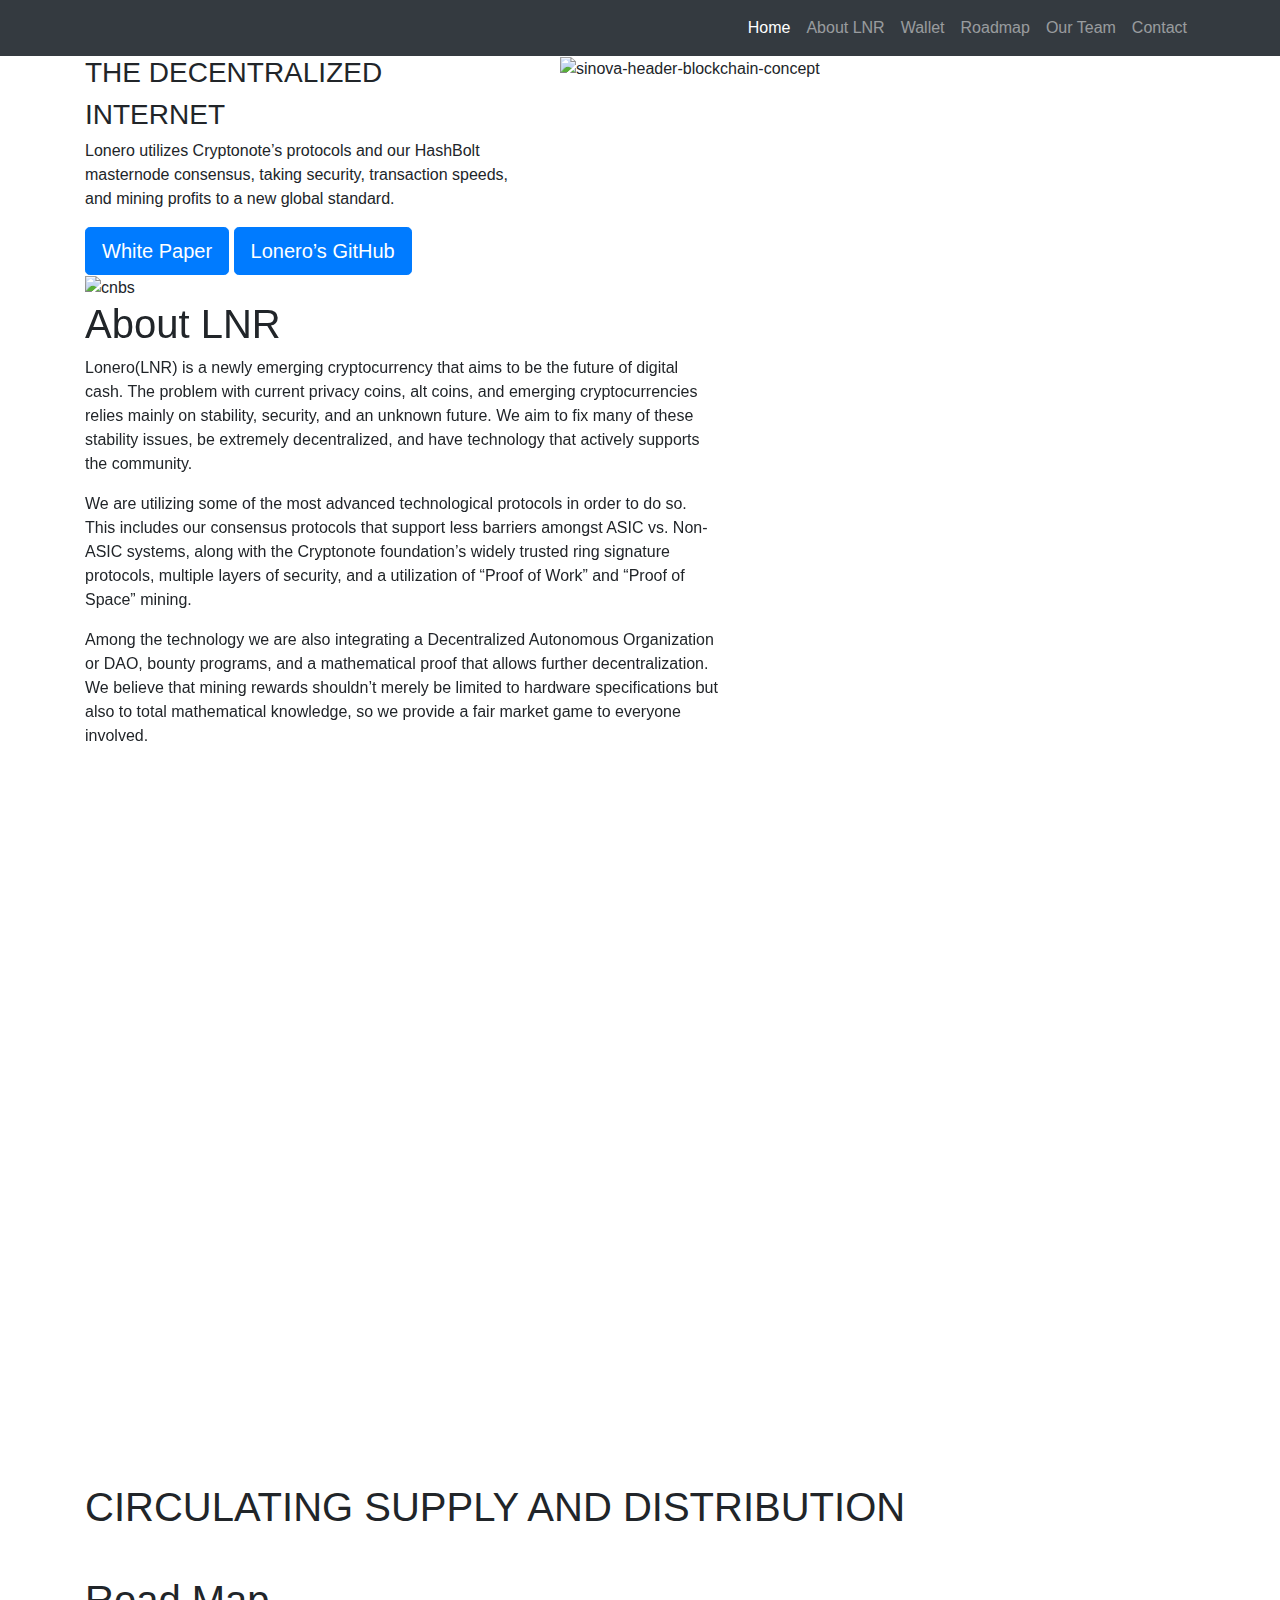
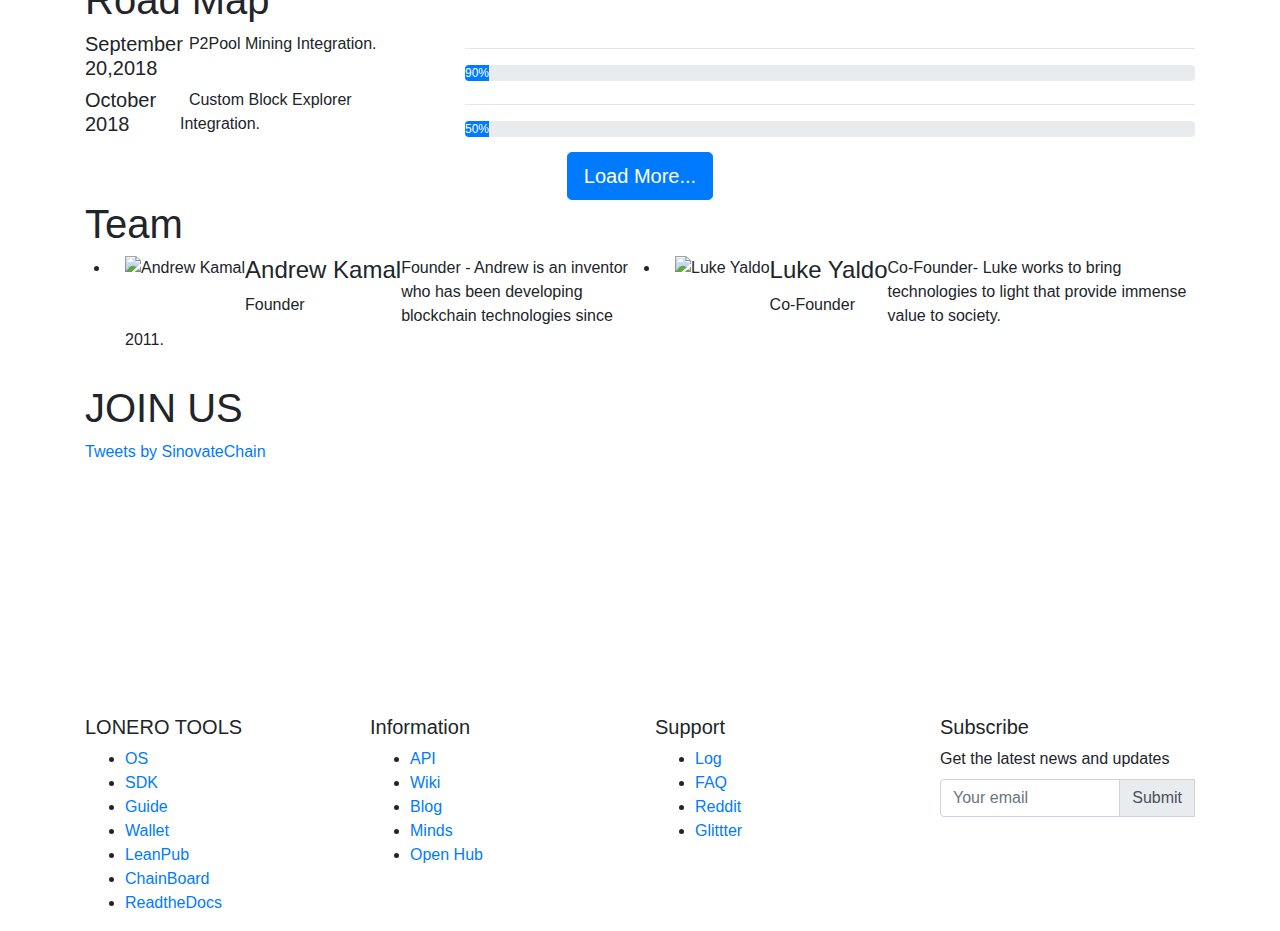
==== index.html @ 8fc7650b "Update index.html" ====
<!DOCTYPE html>
<html lang="en">

<head>
  <!-- Required meta tags -->
  <meta charset="utf-8" />
  <meta name="viewport" content="width=device-width, initial-scale=1, shrink-to-fit=no" />

  <!-- Bootstrap CSS -->
  <link rel="stylesheet" href="https://stackpath.bootstrapcdn.com/bootstrap/4.3.1/css/bootstrap.min.css"
    integrity="sha384-ggOyR0iXCbMQv3Xipma34MD+dH/1fQ784/j6cY/iJTQUOhcWr7x9JvoRxT2MZw1T" crossorigin="anonymous" />

  <link rel="stylesheet" type="text/css" href="css/style.css" />
  <link rel="stylesheet" type="text/css" href="css/reponsive.css" />

  <link href="https://fonts.googleapis.com/css?family=Montserrat:300,400,500,600,700,800,900" rel="stylesheet" />
  <link href="https://fonts.googleapis.com/css?family=Open+Sans:400,600,700,800" rel="stylesheet" />

  <link rel="stylesheet" href="https://use.fontawesome.com/releases/v5.8.1/css/all.css"
    integrity="sha384-50oBUHEmvpQ+1lW4y57PTFmhCaXp0ML5d60M1M7uH2+nqUivzIebhndOJK28anvf" crossorigin="anonymous" />

  <link rel="stylesheet" type="text/css" href="//cdn.jsdelivr.net/npm/slick-carousel@1.8.1/slick/slick.css" />
  <link rel="stylesheet" type="text/css" href="css/slick-theme.css" />
  <link href="https://unpkg.com/aos@2.3.1/dist/aos.css" rel="stylesheet" />

  <!-- animated css -->
  <link rel="stylesheet" href="https://cdnjs.cloudflare.com/ajax/libs/animate.css/3.7.0/animate.min.css" />
  <!-- end animated css -->

  <!-- chart css -->
  <link rel="stylesheet" href="css/Chart.css" type="text/css">
  <!-- end chart css -->
  <!-- light box -->
  <link rel="stylesheet" href="css/ekko-lightbox.css" type="text/css">
  <!-- end light box -->

  <title>Lonero</title>
</head>

<body>
  <!-- Nav Bar -->
  <nav class="navbar navbar-expand-lg navbar-dark bg-dark">
    <div class="container">
      <a class="navbar-brand" href="#">
        <img src="img/LoneroLogo_20.png" class="d-inline-block align-top" alt="" />
      </a>
      <button class="navbar-toggler" type="button" data-toggle="collapse" data-target="#navbarSupportedContent"
        aria-controls="navbarSupportedContent" aria-expanded="false" aria-label="Toggle navigation">
        <span class="navbar-toggler-icon"></span>
      </button>

      <div class="collapse navbar-collapse justify-content-end" id="navbarSupportedContent">
        <ul class="navbar-nav">
          <li class="nav-item active">
            <a class="nav-link scroll" href="#top">Home <span class="sr-only">(current)</span></a>
          </li>
          <li class="nav-item">
            <a class="nav-link scroll" href="#about">About LNR</a>
          </li>
          <li class="nav-item">
            <a class="nav-link scroll" href="#feature">Wallet</a>
          </li>
          <li class="nav-item">
            <a class="nav-link scroll" href="#road-map">Roadmap</a>
          </li>
          <li class="nav-item">
            <a class="nav-link scroll" href="#our-team">Our Team</a>
          </li>
          <li class="nav-item">
            <a class="nav-link scroll" href="#contact">Contact</a>
          </li>
        </ul>

      </div>
    </div>
  </nav>


  <!-- Main Header section -->
  <section id="top">
    <div id="particles-js"></div>
    <div class="container main-header">
      <div class="row">
        <div class="col-md-5 main-header-left">
          <h3 id="motion">THE DECENTRALIZED </h3>
          <h3 id="innovate">INTERNET</h3>
          <p class="animated fadeInLeft delay-2s">
            Lonero utilizes Cryptonote’s protocols and our HashBolt masternode consensus, taking security,
            transaction speeds, and mining profits to a new global standard.

          </p>
          <a href="https://lonero.readthedocs.io/en/latest/Lonero/Crypto.html"
            class="btn btn-lg btn-primary main-but-md">White Paper</a>
          <a href="https://github.com/Lonero-Team" class="btn btn-lg btn-primary main-but-md" target="_blank">Lonero’s
            GitHub</a>
        </div>
        <div class="col-md-7 main-header-right">
          <img class="img-fluid w-100" src="img/SideImage.png" alt="sinova-header-blockchain-concept"
            id="animateGraphic" />
        </div>
      </div>
      <div class="row main-header-partners">
        <div class="col-md-12">
          <img src="img/partners/stark_drones.png" alt="cnbs" class="brands w-100" />
        </div>
      </div>
    </div>
  </section>

  <!-- About section -->
  <section id="about">
    <div class="container about" id="about">
      <h1 class="main-title" data-aos="fade-up" data-aos-duration="2000" data-aos-offset="200">
        About <span> LNR</span>
      </h1>
      <div class="row">
        <div class="col-md-7 about-left" data-aos="fade-up" data-aos-duration="2000" data-aos-offset="200">
          <article>

            <p>Lonero(LNR) is a newly emerging cryptocurrency that aims to be the future of digital cash. The
              problem with current privacy coins, alt coins, and emerging cryptocurrencies relies mainly on stability,
              security, and an unknown future. We aim to fix many of these stability issues, be extremely
              decentralized, and have technology that actively supports the community.

              <p>We are utilizing some of the most advanced technological protocols in order to do so. This includes our
                consensus protocols that support less barriers amongst ASIC vs. Non-ASIC systems, along with the
                Cryptonote foundation’s widely trusted ring signature protocols, multiple layers of security, and a
                utilization of “Proof of Work” and “Proof of Space” mining. </p>

              <p>Among the technology we are also integrating a Decentralized Autonomous Organization or DAO,
                bounty programs, and a mathematical proof that allows further decentralization. We believe that mining
                rewards shouldn’t merely be limited to hardware specifications but also to total mathematical
                knowledge, so we provide a fair market game to everyone involved.</p>

          </article>

        </div>
        <div class="col-md-5" data-aos="fade-up" data-aos-duration="500" data-aos-offset="200">
          <iframe id="ytplayer" type="text/html" width="100%" height="250px"
            src="https://www.youtube.com/embed/ax-wqHntKXg?autoplay=1" frameborder="0"></iframe>
        </div>
      </div>
    </div>

    <div class="container features" id="feature">
      <h1 class="main-title" data-aos="fade-up" data-aos-duration="1000" data-aos-offset="200">
        Wallet
      </h1>
      <div class="row features-content">
        <div class="col-md-12 col-sm-12 features-image" data-aos="fade-up" data-aos-duration="1000"
          data-aos-offset="200">
          <img src="img/walletplaceholder.png" class="wallet" class="lonero-wallet">
          <div class="overlay"></div>
          <a href="github.com" target="_blank" class="btn btn-default main-but-md dowanload">Download</a>
        </div>
      </div>
    </div>

    <!-- mission -->
    <div class="container specification">
      <h1 class="main-title" data-aos="fade-up" data-aos-duration="2000" data-aos-offset="200">
        Mission
      </h1>
      <p data-aos="fade-up" data-aos-duration="2000" data-aos-offset="200">
        We aim to ensure that projects built on top of Lonero are beneficial for the industry and plan on making
        strategic partnerships for continued sustainability and growth. We will always advocate for privacy,
        security, and social awareness of topics that effect the industry. This includes: “Supporting a free
        market”, “Decentralized usage of crypto”, “Avoiding market monopolies”, “Privacy in our digital age”,
        and sustaining our community.
      </p>

    </div>
    <!-- end mission -->

    <!-- Sepecification section -->
    <div class="container specification">
      <h1 class="main-title" data-aos="fade-up" data-aos-duration="1000" data-aos-offset="200">
        Specifications
      </h1>
      <p data-aos="fade-up" data-aos-duration="2000" data-aos-offset="200">
        The components of what makes Lonero unique is split into four different parts: The HashBolt
        Masternode consensus, the DAO integrations, Cryptonote’s ring signature integration, and multipath
        layer security.

      </p>

      <div class="row specification-list">
        <div class="col-md-3 specification-list-item">
          <div class="specification-list-item-bg" data-aos="flip-left" data-aos-duration="3000">
            <img src="img/specifications/01.png" alt="sinova transactions" />
            <h5>Utilizes our HashBolt masternode consensus that allows for mining on ASIC and Non-ASIC systems.</h5>
            <!-- <p>
              2 Minutes
            </p> -->
          </div>
        </div>
        <div class="col-md-3 specification-list-item">
          <div class="specification-list-item-bg" data-aos="flip-right" data-aos-duration="3000">
            <img src="img/specifications/02.png" alt="sinova decentralization" />
            <h5>Our decentralized technology allows both staking and mining in order to keep the technology ahead of the
              market.</h5>
            <!-- <p>
              X22i is developed to be ASIC, FPGA and QUANTUM resistant to
              prevent the break of the decentralized consensus mechanism.
            </p> -->
          </div>
        </div>
        <div class="col-md-3 specification-list-item">
          <div class="specification-list-item-bg" data-aos="flip-left" data-aos-duration="3000">
            <img src="img/specifications/03.png" alt="sinova total supply" />
            <h5>Lonero outperforms leading privacy coins by integrating HashBolt, higher block size, segregated
              witnesses, as well as a lightning network.</h5>
          </div>
        </div>

        <div class="col-md-3 specification-list-item">
          <div class="specification-list-item-bg" data-aos="flip-right" data-aos-duration="3000">
            <img src="img/specifications/04.png" alt="sinova fair launch" />
            <h5>Prioritizes safe and secure transactions by utilizing Cryptonote’s ring signature protocol and our
              custom multi-layer encryption.</h5>
          </div>
        </div>
      </div>
      <div class="row" style="margin-top:10em">
        <div class="col-md-12 specification-left" data-aos="zoom-in" data-aos-duration="2000" data-aos-offset="200">
          <a href="img/hashbolt.jpg" data-toggle="lightbox">
            <img src="img/hashbolt.jpg" class="img-fluid hash-bot">
          </a>
        </div>
      </div>
    </div>
  </section>

  <!-- Features -->
  <section id="feature">
    <!-- finacial status -->
    <div class="container specification">
      <h1 class="main-title">
        CIRCULATING SUPPLY<span> AND DISTRIBUTION</span>
      </h1>
      <div class="container about">
        <canvas id="finace" width="100" height="30"></canvas>
      </div>
    </div>
    <!-- finacial status -->
  </section>

  <!-- Road Map -->
  <section id="road-map">
    <div class="container road-map" id="road-map">
      <h1 class="main-title">Road <span>Map</span></h1>

      <div class="roadmap road-map-hidden" style="display:none;">
        <div class="row road-map-item">
          <div class="col-md-1 road-map-item-date">
            <h5 class="rotate">September 20,2018</h5>
          </div>
          <div class="col-md-3 road-map-item-descption">
            <p class="content-hide">
              <i class="fas fa-circle blue"></i>&nbsp;&nbsp;P2Pool Mining Integration.<br>

            </p>
          </div>
          <div class="col-md-8 road-map-item-progress">
            <div class="road-map-item-progress-bg-bar">
              <hr />
            </div>
            <div class="road-map-item-progress-bg">
              <div class="progress">
                <div class="progress-bar" role="progressbar" data-percent="90" style="max-width:90%;" aria-valuenow="90"
                  aria-valuemin="0" aria-valuemax="100">
                  90%
                </div>
              </div>
            </div>
          </div>
        </div>
      </div>

      <div class="roadmap road-map-hidden" style="display:none;">
        <div class="row road-map-item">
          <div class="col-md-1 road-map-item-date">
            <h5 class="rotate">October 2018</h5>
          </div>
          <div class="col-md-3 road-map-item-descption">
            <p class="content-hide">
              <i class="fas fa-circle blue"></i>&nbsp;&nbsp;Custom Block Explorer Integration.<br>
            </p>
          </div>
          <div class="col-md-8 road-map-item-progress">
            <div class="road-map-item-progress-bg-bar">
              <hr />
            </div>
            <div class="road-map-item-progress-bg">
              <div class="progress">
                <div class="progress-bar" role="progressbar" data-percent="50" style="max-width:50%;" aria-valuenow="50"
                  aria-valuemin="0" aria-valuemax="100">
                  50%
                </div>
              </div>
            </div>
          </div>
        </div>
      </div>

      <div class="roadmap road-map-hidden" style="display:none;">
        <div class="row road-map-item">
          <div class="col-md-1 road-map-item-date">
            <h5 class="rotate">November 2018</h5>
          </div>
          <div class="col-md-3 road-map-item-descption">
            <p class="content-hide">
              <i class="fas fa-circle blue"></i>&nbsp;&nbsp;Developer Update.<br>
            </p>
          </div>
          <div class="col-md-8 road-map-item-progress">
            <div class="road-map-item-progress-bg-bar">
              <hr />
            </div>
            <div class="road-map-item-progress-bg">
              <div class="progress">
                <div class="progress-bar" role="progressbar" data-percent="30" style="max-width:30%;" aria-valuenow="30"
                  aria-valuemin="0" aria-valuemax="100">
                  30%
                </div>
              </div>
            </div>
          </div>
        </div>
      </div>

      <div class="roadmap road-map-hidden" style="display:none;">
        <div class="row road-map-item">
          <div class="col-md-1 road-map-item-date">
            <h5 class="rotate">December 2018</h5>
          </div>
          <div class="col-md-3 road-map-item-descption">
            <p class="content-hide">
              <i class="fas fa-circle blue"></i>&nbsp;&nbsp;Open Source Mining Hardware Release.<br>
            </p>
          </div>
          <div class="col-md-8 road-map-item-progress">
            <div class="road-map-item-progress-bg-bar">
              <hr />
            </div>
            <div class="road-map-item-progress-bg">
              <div class="progress">
                <div class="progress-bar" role="progressbar" data-percent="90" style="max-width:90%;" aria-valuenow="90"
                  aria-valuemin="0" aria-valuemax="100">
                  90%
                </div>
              </div>
            </div>
          </div>
        </div>
      </div>

      <div class="roadmap road-map-hidden" style="display:none;">
        <div class="row road-map-item">
          <div class="col-md-1 road-map-item-date">
            <h5 class="rotate">January 2019</h5>
          </div>
          <div class="col-md-3 road-map-item-descption">
            <p class="content-hide">
              <i class="fas fa-circle blue"></i>&nbsp;&nbsp;Continued Partnerships and Expansion.<br>
            </p>
          </div>
          <div class="col-md-8 road-map-item-progress">
            <div class="road-map-item-progress-bg-bar">
              <hr />
            </div>
            <div class="road-map-item-progress-bg">
              <div class="progress">
                <div class="progress-bar" role="progressbar" data-percent="90" style="max-width:90%;" aria-valuenow="90"
                  aria-valuemin="0" aria-valuemax="100">
                  90%
                </div>
              </div>
            </div>
          </div>
        </div>
      </div>

      <div class="roadmap road-map-hidden" style="display:none;">
        <div class="row road-map-item">
          <div class="col-md-1 road-map-item-date">
            <h5 class="rotate">May 19, 2019</h5>
          </div>
          <div class="col-md-3 road-map-item-descption">
            <p class="content-hide">
              <i class="fas fa-circle blue"></i>&nbsp;&nbsp;Lonero OS v1 Launch (Stark Drones Collab).<br>
            </p>
          </div>
          <div class="col-md-8 road-map-item-progress">
            <div class="road-map-item-progress-bg-bar">
              <hr />
            </div>
            <div class="road-map-item-progress-bg">
              <div class="progress">
                <div class="progress-bar" role="progressbar" data-percent="90" style="max-width:90%;" aria-valuenow="90"
                  aria-valuemin="0" aria-valuemax="100">
                  90%
                </div>
              </div>
            </div>
          </div>
        </div>
      </div>

      <div class="roadmap road-map-hidden" style="display:none;">
        <div class="row road-map-item">
          <div class="col-md-1 road-map-item-date">
            <h5 class="rotate">October 31, 2019</h5>
          </div>
          <div class="col-md-3 road-map-item-descption">
            <p class="content-hide">
              <i class="fas fa-circle blue"></i>&nbsp;&nbsp;Decentralized Internet Package Beta v1 Release.<br>
            </p>
          </div>
          <div class="col-md-8 road-map-item-progress">
            <div class="road-map-item-progress-bg-bar">
              <hr />
            </div>
            <div class="road-map-item-progress-bg">
              <div class="progress">
                <div class="progress-bar" role="progressbar" data-percent="90" style="max-width:90%;" aria-valuenow="90"
                  aria-valuemin="0" aria-valuemax="100">
                  90%
                </div>
              </div>
            </div>
          </div>
        </div>
      </div>

      <section class="row">
        <div class="mx-auto">
          <a href="#" class="text-center btn btn-lg btn-primary main-but-md" id="loadmore" style="display:none;">Load
            More...</a>
          <a href="#" class="text-center btn btn-lg btn-primary main-but-md" id="less" style="display:none;">Less
            More...</a>
        </div>
      </section>
    </div>
  </section>

  <!-- Our Team -->
  <section id="our-team">
    <div class="container our-team" id="our-team">
      <h1 class="main-title"><span>Team</span></h1>
      <ul class="row our-team-content" id="our-team-slider">
        <li class="col-md-6">
          <div class="our-team-content-item clearfix">
            <div class="our-team-content-item-top">
              <div class="float-left our-team-content-item-top-img">
                <img src="img/team/Andrew Kamal-founder.jpg" alt="Andrew Kamal" class="img-fluid" />
              </div>
              <div class="float-left our-team-content-item-top-info">
                <h4>Andrew Kamal</h4>
                <span>Founder</span>
                <div class="our-team-content-item-top-social-icons">
                  <a href="https://twitter.com/gamer456148" target="_blank"><i class="fab fa-twitter"></i></a>
                  <a href="https://www.linkedin.com/in/gamer456148/" target="_blank"><i
                      class="fab fa-linkedin-in"></i></a>
                </div>
              </div>
            </div>
            <div class="float-none our-team-content-item-bottom">
              <p>
                Founder - Andrew is an inventor who has been developing blockchain technologies since 2011.
              </p>
            </div>
          </div>
        </li>
        <li class="col-md-6">
          <div class="our-team-content-item clearfix">
            <div class="our-team-content-item-top">
              <div class="float-left our-team-content-item-top-img">
                <img src="img/team/Luke Yaldo.png" alt="Luke Yaldo" class="img-fluid" />
              </div>
              <div class="float-left our-team-content-item-top-info">
                <h4>Luke Yaldo</h4>
                <span>Co-Founder
                </span>
                <div class="our-team-content-item-top-social-icons">
                  <a href="#"><i class="fab fa-facebook-f" target="_blank"></i></a>
                  <a href="#" target="_blank"><i class="fab fa-twitter"></i></a>
                  <a href="#" target="_blank"><i class="fab fa-google-plus"></i></a>
                  <a href="#" target="_blank"><i class="fab fa-linkedin-in"></i></a>
                </div>
              </div>
            </div>
            <div class="float-none our-team-content-item-bottom">
              <p>
                Co-Founder- Luke works to bring technologies to light that provide immense value to society.
              </p>
            </div>
          </div>
        </li>
      </ul>
    </div>
  </section>

  <!-- join with sin -->
  <section id="contact">
    <div class="container specification" id="contact">
      <h1 class="main-title">
        JOIN US
      </h1>
      <div class="row specification-list">
        <div class="col-md-6 specification-list-item">
          <a class="twitter-timeline" href="https://twitter.com/lonerolnr" data-tweet-limit="1">Tweets
            by SinovateChain</a>
        </div>
        <div class="col-md-6 specification-list-item">
          <iframe src="https://discord.com/widget?id=639489591664967700&amp;theme=dark" width="100%" height="268"
            allowtransparency="true" frameborder="0"></iframe>
        </div>
      </div>
    </div>
  </section>
  <!-- end join  -->

  <!-- Footer -->
  <div class="container-fluid footer">
    <div class="container">
      <div class="row">
        <div class="col-md-3">
          <h5>LONERO TOOLS</h5>
          <ul>
            <li><a href="https://www.starkdrones.org/home/os">OS</a></li>
            <li><a
                href="https://lonero.readthedocs.io/en/latest/Decentralized%20Internet%20Docs/Main%20Installation%20Methods.html">SDK</a>
            </li>
            <li><a
                href="https://lonero.readthedocs.io/en/latest/Decentralized%20Internet%20Docs/Critical%20Components.html">Guide</a>
            </li>
            <li><a href="https://github.com/">Wallet</a></li>
            <li><a href="https://leanpub.com/futurism/">LeanPub</a></li>
            <li><a
                href="https://lonero.readthedocs.io/en/latest/LNR%20Next%20Generation%20Hardware/ChainBoard.html">ChainBoard</a>
            </li>
            <li><a href="https://lonero.readthedocs.io/">ReadtheDocs</a></li>
          </ul>
        </div>
        <div class="col-md-3">
          <h5>Information</h5>
          <ul>
            <li><a href="https://lonero-team.github.io/API/">API</a></li>
            <li><a href="https://github.com/Lonero-Team/Lonero-Community/wiki">Wiki</a></li>
            <li><a href="https://hackernoon.com/u/TheLoneroFoundation">Blog</a></li>
            <li><a href="https://minds.com/lonerolnr">Minds</a></li>
            <li><a href="https://www.openhub.net/p/decentralized-internet">Open Hub</a></li>
          </ul>
        </div>
        <div class="col-md-3">
          <h5>Support</h5>
          <ul>
            <li><a href="#">Log</a></li>
            <li><a href="#contact">FAQ</a></li>
            <li><a href="#">Reddit</a></li>
            <li><a href="#">Glittter</a></li>
          </ul>
        </div>
        <div class="col-md-3">
          <h5>Subscribe</h5>
          <form>
            <label>Get the latest news and updates</label>
            <div class="input-group">
              <input type="text" class="form-control" placeholder="Your email" name="email" id="email" />
              <div class="input-group-append">
                <button type="button" class="input-group-text footer-btn" id="subcribe">Submit</button>
              </div>
              <label class="text text-success text-center blue" id="success"></label>
            </div>
          </form>
        </div>
      </div>
    </div>
  </div>

  <!-- Optional JavaScript -->
  <!-- jQuery first, then Popper.js, then Bootstrap JS -->

  <script src="https://code.jquery.com/jquery-3.3.1.slim.min.js"
    integrity="sha384-q8i/X+965DzO0rT7abK41JStQIAqVgRVzpbzo5smXKp4YfRvH+8abtTE1Pi6jizo" crossorigin="anonymous">
  </script>

  <script src="https://cdnjs.cloudflare.com/ajax/libs/jquery/3.4.1/jquery.min.js"></script>

  <script src="https://cdnjs.cloudflare.com/ajax/libs/popper.js/1.14.7/umd/popper.min.js"
    integrity="sha384-UO2eT0CpHqdSJQ6hJty5KVphtPhzWj9WO1clHTMGa3JDZwrnQq4sF86dIHNDz0W1" crossorigin="anonymous">
  </script>
  <script src="https://stackpath.bootstrapcdn.com/bootstrap/4.3.1/js/bootstrap.min.js"
    integrity="sha384-JjSmVgyd0p3pXB1rRibZUAYoIIy6OrQ6VrjIEaFf/nJGzIxFDsf4x0xIM+B07jRM" crossorigin="anonymous">
  </script>

  <script type="text/javascript" src="//cdn.jsdelivr.net/npm/slick-carousel@1.8.1/slick/slick.min.js"></script>
  <script src="http://cdn.jsdelivr.net/particles.js/2.0.0/particles.min.js"></script>
  <!-- stats.js lib -->
  <!-- <script src="http://threejs.org/examples/js/libs/stats.min.js"></script> -->
  <script src="https://unpkg.com/aos@2.3.1/dist/aos.js"></script>
  <script src="js/readMoreJS.min.js"></script>
  <!-- chart js -->
  <script src="js/Chart.js"></script>
  <!-- end chart js -->
  <!-- facebook pluging -->
  <script async defer crossorigin="anonymous" src="https://connect.facebook.net/en_GB/sdk.js#xfbml=1&version=v3.3">
  </script>
  <!-- end facebook pluging -->
  <script src="https://cdn.jsdelivr.net/npm/@widgetbot/html-embed"></script>
  <script async src="https://platform.twitter.com/widgets.js" charset="utf-8"></script>
  <script src="js/ekko-lightbox.min.js"></script>
  <script src="js/ekko-lightbox.min.js.map"></script>
  <script src="https://unpkg.com/stein-js-client"></script>

  <script>
    $('#subcribe').click(function () {
      var email = $('#email').val();
      console.log(email);
      
      const store = new SteinStore("https://api.steinhq.com/v1/storages/5fa37d555d3cdc44fcd7d6be");

      store.append("Sheet1", [{
          email: email,
        }])
        .then(res => {

          $('#success').text('Thank you for subscribing!');
          $('#success').fadeOut(8000);  
          console.log(res);
        });
    });
  </script>

  <script>
    $(document).on('click', '[data-toggle="lightbox"]', function (event) {
      event.preventDefault();
      $(this).ekkoLightbox();
    });
  </script>
  <script>
    $readMoreJS.init({
      target: '.dummy', // Selector of the element the plugin applies to (any CSS selector, eg: '#', '.'). Default: ''
      numOfWords: 50, // Number of words to initially display (any number). Default: 50
      toggle: true, // If true, user can toggle between 'read more' and 'read less'. Default: true
      moreLink: 'read more ...', // The text of 'Read more' link. Default: 'read more ...'
      lessLink: 'read less' // The text of 'Read less' link. Default: 'read less'
    });
  </script>
  <script>
    var ctx = document.getElementById('finace').getContext('2d');
    var chart = new Chart(ctx, {
      // The type of chart we want to create
      type: 'bar',
      data: {
        labels: ["Founder", "Co-Founder", "Design & Marketing Team", "Content & Media Team", "Lonero Foundation",
          "Public Release"
        ],
        datasets: [{
          label: 'CIRCULATING SUPPLY AND DISTRIBUTION',
          backgroundColor: '#00aeef',
          data: [15000000, 8000000, 1000000, 1000000, 5000000, 55000000]
        }]
      },

      // Configuration options go here
      options: {

      }
    });
  </script>
  <script>
    $(function () {

      $(".roadmap").slice(0, 1).show();
      $("#loadMore").on('click', function (e) {
        e.preventDefault();
        $("div:hidden").slice(0, 4).slideDown();
        if ($("div:hidden").length == 0) {
          $("#load").fadeOut('slow');
        }
        $('html,body').animate({
          scrollTop: $(this).offset().top
        }, 1500);
      });
    });

    // $('a[href=#top]').click(function () {
    // $('body,html').animate({
    // scrollTop: 0
    // }, 600);
    // return false;
    // });
  </script>
  <script>
    AOS.init();
  </script>

  <script type="text/javascript">
    $(function () {
      var slickOpts = {
        dots: true,
        infinite: true,
        speed: 500,
        slidesToShow: 2,
        slidesToScroll: 2,
        responsive: [{
          breakpoint: 768,
          settings: {
            slidesToShow: 1,
            slidesToScroll: 1
          }
        }]
      };

      var slickOptsTwo = {
        dots: true,
        infinite: true,
        speed: 500,
        slidesToShow: 1,
        slidesToScroll: 1
      };

      // Init the slick
      $("#our-team-slider").slick(slickOpts);
      $("#attribute-slider").slick(slickOptsTwo);

      var slickEnabled = true;
    });
  </script>
  <script type="text/javascript">
    particlesJS("particles-js", {
      particles: {
        number: {
          value: 70,
          density: {
            enable: true,
            value_area: 631.3181133058181
          }
        },
        color: {
          value: "#00aeef"
        },
        shape: {
          type: "circle",
          stroke: {
            width: 0,
            color: "#00aeef"
          },
          polygon: {
            nb_sides: 3
          }
        },
        opacity: {
          value: 1,
          random: false,
          anim: {
            enable: false,
            speed: 1,
            opacity_min: 0.1,
            sync: false
          }
        },
        size: {
          value: 2,
          random: true,
          anim: {
            enable: false,
            speed: 100,
            size_min: 0.1,
            sync: false
          }
        },
        line_linked: {
          enable: true,
          distance: 63.131811330581804,
          color: "#00aeef",
          opacity: 0.4,
          width: 1
        },
        move: {
          enable: true,
          speed: 6,
          direction: "none",
          random: false,
          straight: false,
          out_mode: "out",
          bounce: false,
          attract: {
            enable: false,
            rotateX: 600,
            rotateY: 1200
          }
        }
      },
      interactivity: {
        detect_on: "canvas",
        events: {
          onhover: {
            enable: true,
            mode: "repulse"
          },
          onclick: {
            enable: true,
            mode: "push"
          },
          resize: true
        },
        modes: {
          grab: {
            distance: 400,
            line_linked: {
              opacity: 1
            }
          },
          bubble: {
            distance: 400,
            size: 40,
            duration: 2,
            opacity: 8,
            speed: 3
          },
          repulse: {
            distance: 200,
            duration: 0.4
          },
          push: {
            particles_nb: 4
          },
          remove: {
            particles_nb: 2
          }
        }
      },
      retina_detect: true
    });
    var count_particles, stats, update;
    stats = new Stats();
    stats.setMode(0);
    stats.domElement.style.position = "absolute";
    stats.domElement.style.left = "0px";
    stats.domElement.style.top = "0px";
    document.body.appendChild(stats.domElement);
    count_particles = document.querySelector(".js-count-particles");
    update = function () {
      stats.begin();
      stats.end();
      if (
        window.pJSDom[0].pJS.particles &&
        window.pJSDom[0].pJS.particles.array
      ) {
        count_particles.innerText =
          window.pJSDom[0].pJS.particles.array.length;
      }
      requestAnimationFrame(update);
    };
    requestAnimationFrame(update);
  </script>

  <script>
    $(function () {
      $("#loadmore").show();
      $(".road-map-hidden").slice(0, 2).show();
      $("#loadmore").on('click', function (e) {
        e.preventDefault();
        $(".road-map-hidden:hidden").slice(0, 2).slideDown();
        if ($(".road-map-hidden:hidden").length == 0) {
          $("#load").fadeOut('slow');
          $("#loadmore").css('display', 'none');
          $("#less").show();

        }
        // $('html,body').animate({
        //   scrollTop: $(this).offset().top
        // },1500);
      });

      $("#less").on('click', function (e) {
        e.preventDefault();
        $(".road-map-hidden").css('display', 'none')
        $("#load").fadeOut('slow');
        $(".road-map-hidden:hidden").slice(0, 2).show();
        $("#loadmore").show();
        $("#less").css('display', 'none');
      });
    });
  </script>

  <script>
    $readMoreJS.init({
      target: '.content-hide',
      numOfWords: 18,
      toggle: true,
      moreLink: 'read more ...',
      lessLink: 'read less',
      linkClass: 'rm-link',
      containerClass: false
    });
  </script>

  <script>
    $(document).ready(function () {
      var scrollLink = $('.scroll');

      // Smooth scrolling
      scrollLink.click(function (e) {
        e.preventDefault();
        $('body,html').animate({
          scrollTop: $(this.hash).offset().top
        }, 1000);
      });

      // Active link switching
      $(window).scroll(function () {
        var scrollbarLocation = $(this).scrollTop();

        scrollLink.each(function () {
          if ($(this.hash).length) {
            var sectionOffset = $(this.hash).offset().top - 20;
          }
          if (sectionOffset <= scrollbarLocation) {
            $(this).parent().addClass('active');
            $(this).parent().siblings().removeClass('active');
          }
        })
      })
    })
  </script>

</body>

</html>
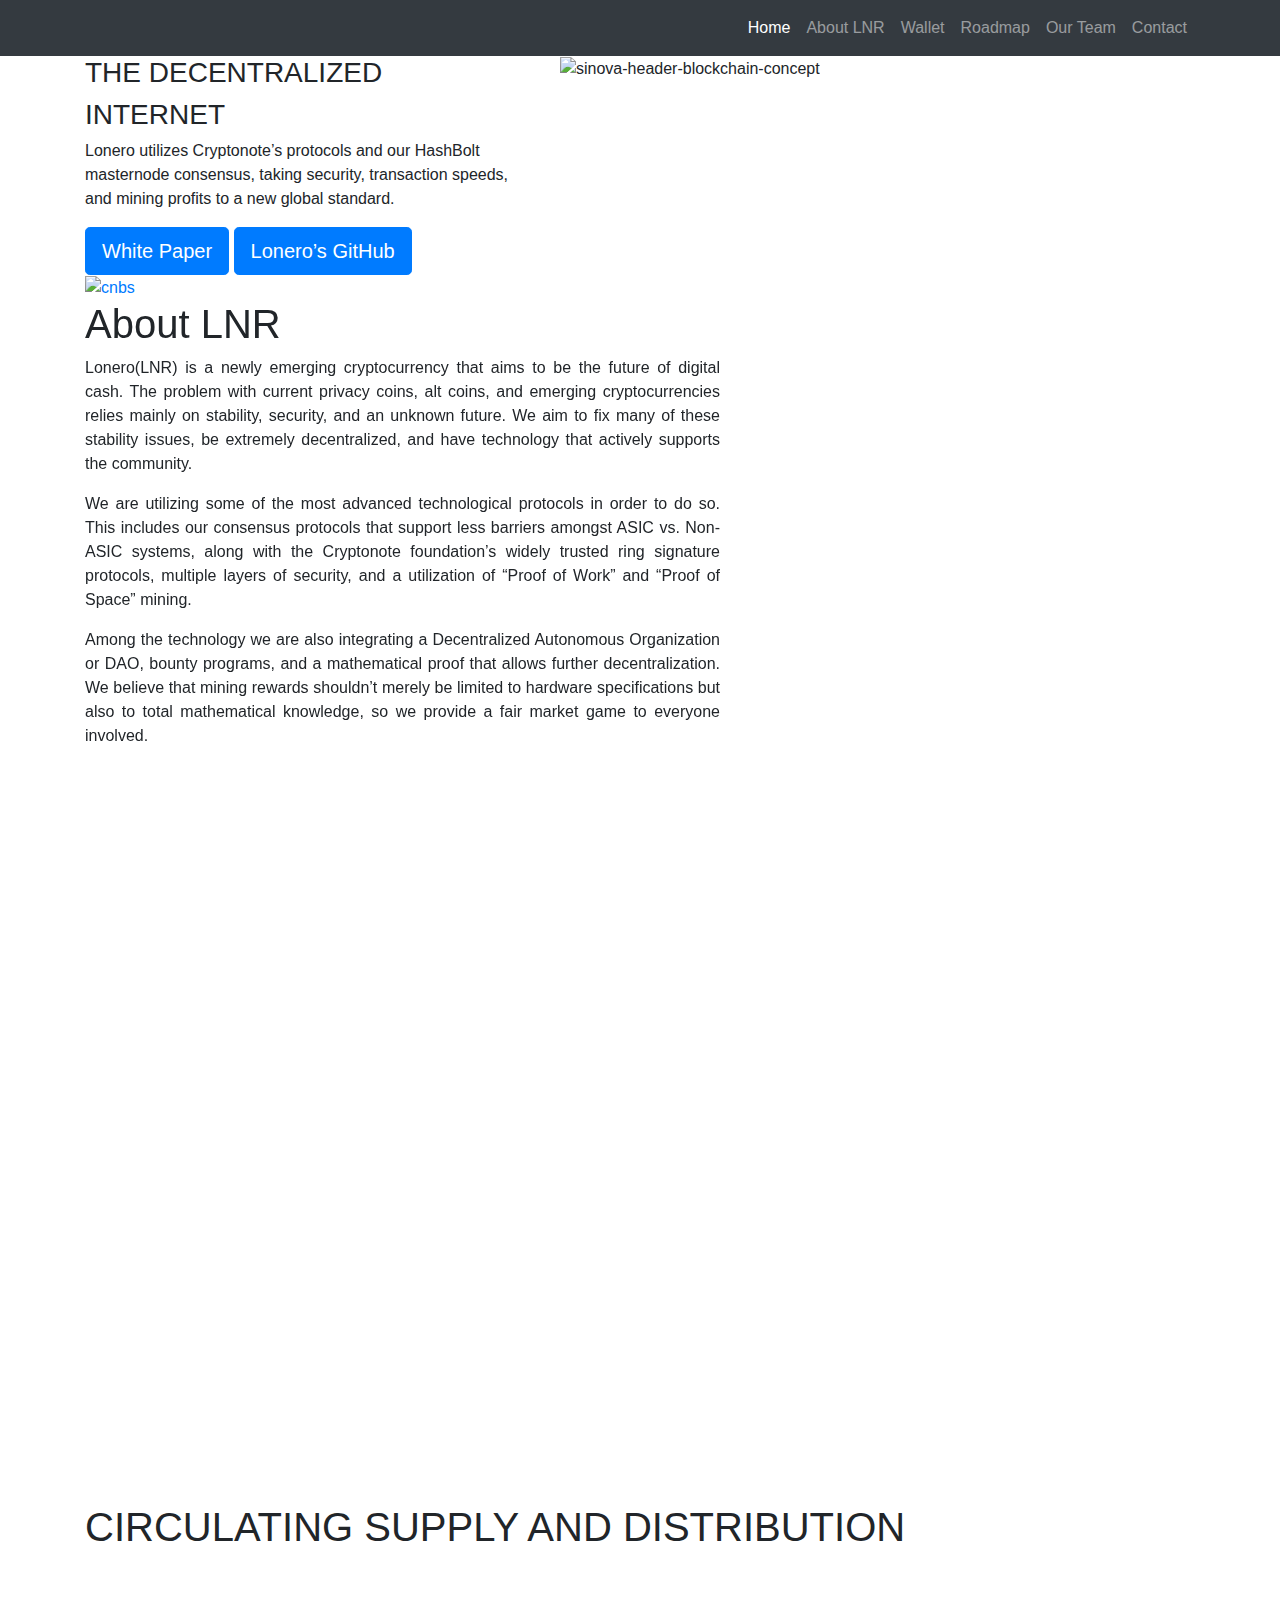
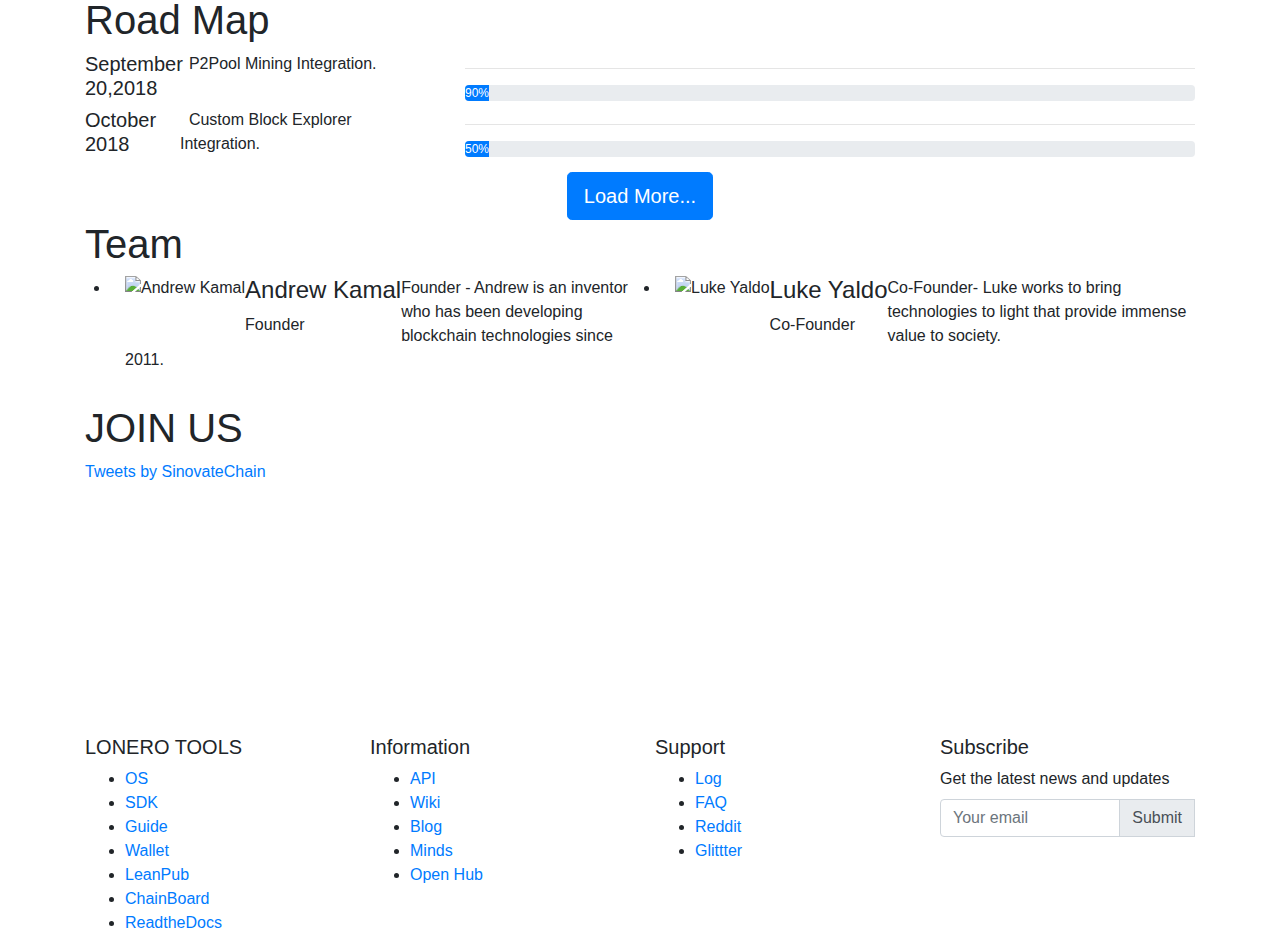
==== commit dca4b4e9: "Merge branch 'main' of https://github.com/Malithmadh/lonero.github.io into main" ====
--- a/index.html
+++ b/index.html
@@ -101,7 +101,7 @@
       </div>
       <div class="row main-header-partners">
         <div class="col-md-12">
-          <img src="img/partners/stark_drones.png" alt="cnbs" class="brands w-100" />
+          <a href="https://www.starkdrones.org/" target="_blank"><img src="img/partners/stark_drones.png" alt="cnbs" class="brands w-100" /></a>
         </div>
       </div>
     </div>
@@ -114,7 +114,7 @@
         About <span> LNR</span>
       </h1>
       <div class="row">
-        <div class="col-md-7 about-left" data-aos="fade-up" data-aos-duration="2000" data-aos-offset="200">
+        <div class="col-md-7 about-left text-justify" data-aos="fade-up" data-aos-duration="2000" data-aos-offset="200">
           <article>
 
             <p>Lonero(LNR) is a newly emerging cryptocurrency that aims to be the future of digital cash. The
@@ -158,7 +158,7 @@
 
     <!-- mission -->
     <div class="container specification">
-      <h1 class="main-title" data-aos="fade-up" data-aos-duration="2000" data-aos-offset="200">
+      <h1 class="main-title" style="margin-top:20px;" data-aos="fade-up" data-aos-duration="2000" data-aos-offset="200">
         Mission
       </h1>
       <p data-aos="fade-up" data-aos-duration="2000" data-aos-offset="200">
@@ -596,7 +596,7 @@
   </script>
 
   <script type="text/javascript" src="//cdn.jsdelivr.net/npm/slick-carousel@1.8.1/slick/slick.min.js"></script>
-  <script src="http://cdn.jsdelivr.net/particles.js/2.0.0/particles.min.js"></script>
+  <script src="https://cdn.jsdelivr.net/particles.js/2.0.0/particles.min.js"></script>
   <!-- stats.js lib -->
   <!-- <script src="http://threejs.org/examples/js/libs/stats.min.js"></script> -->
   <script src="https://unpkg.com/aos@2.3.1/dist/aos.js"></script>
@@ -930,4 +930,4 @@
 
 </body>
 
-</html>+</html>
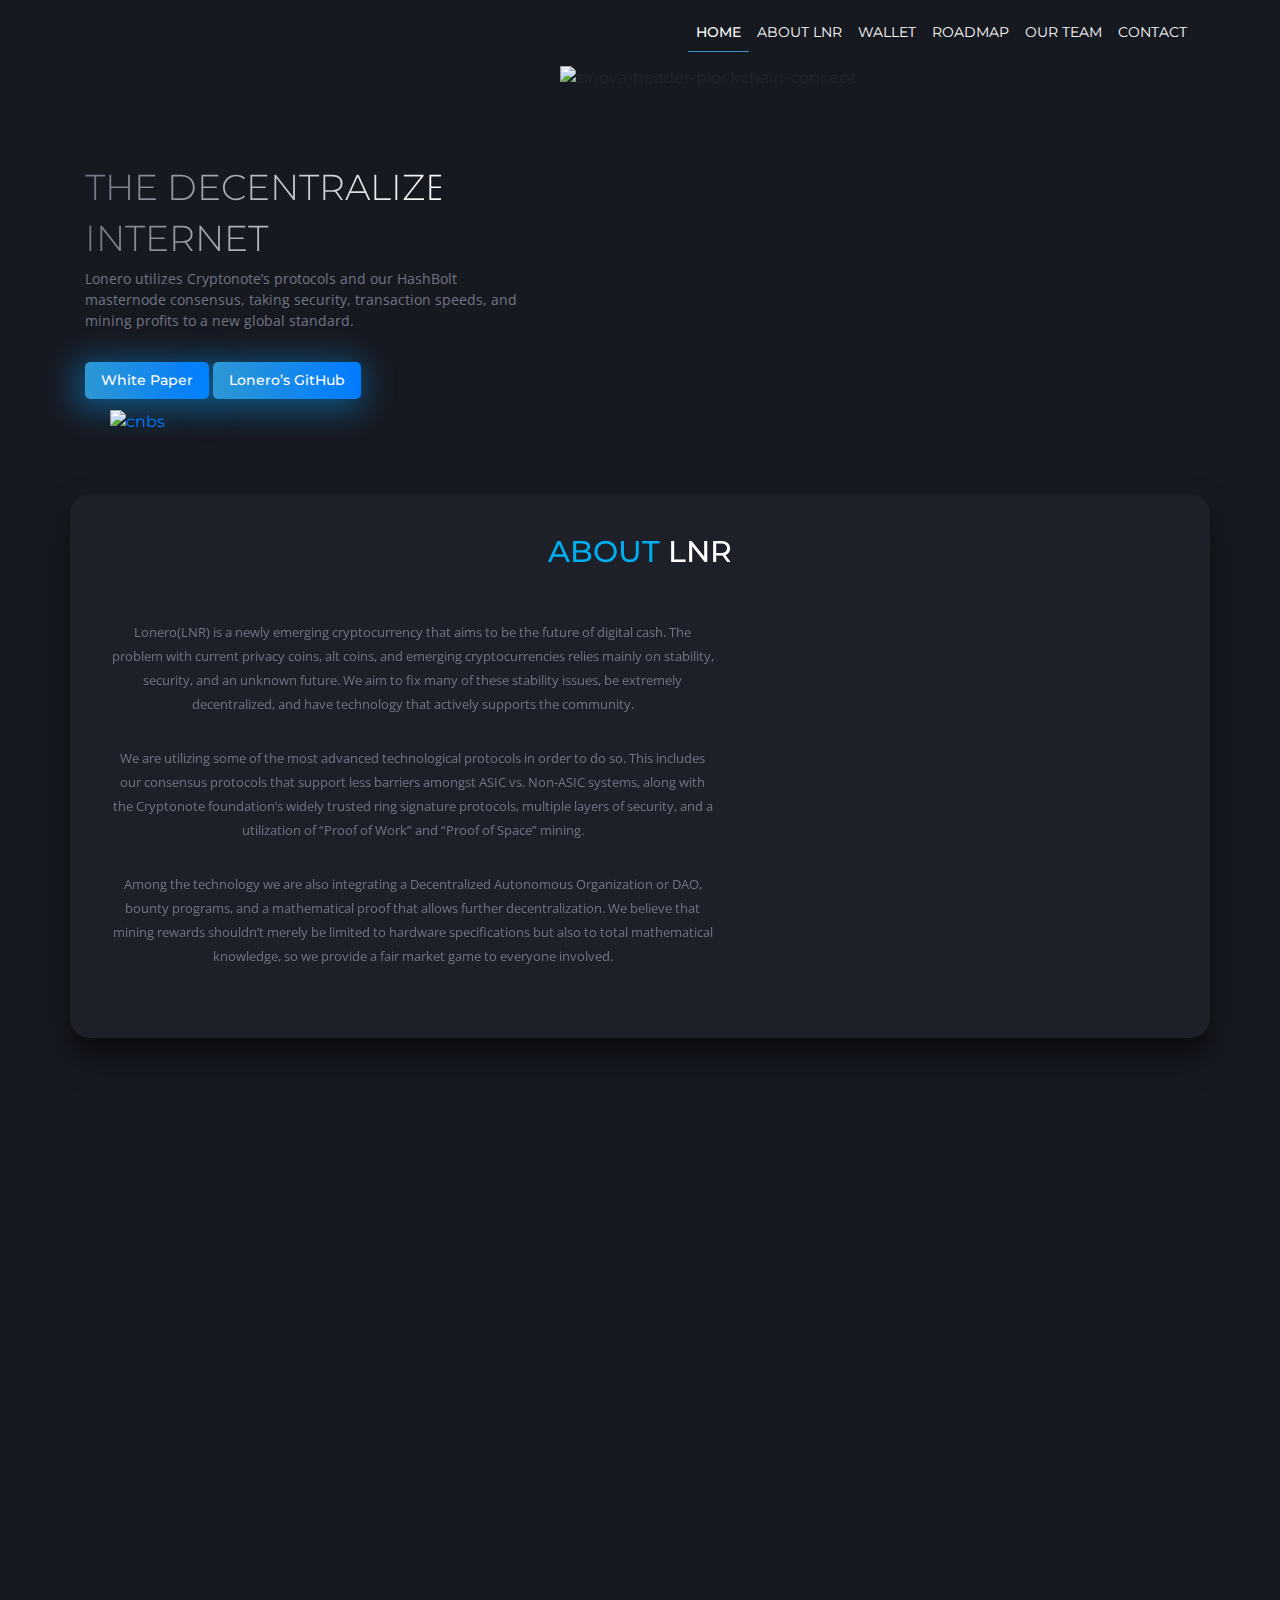
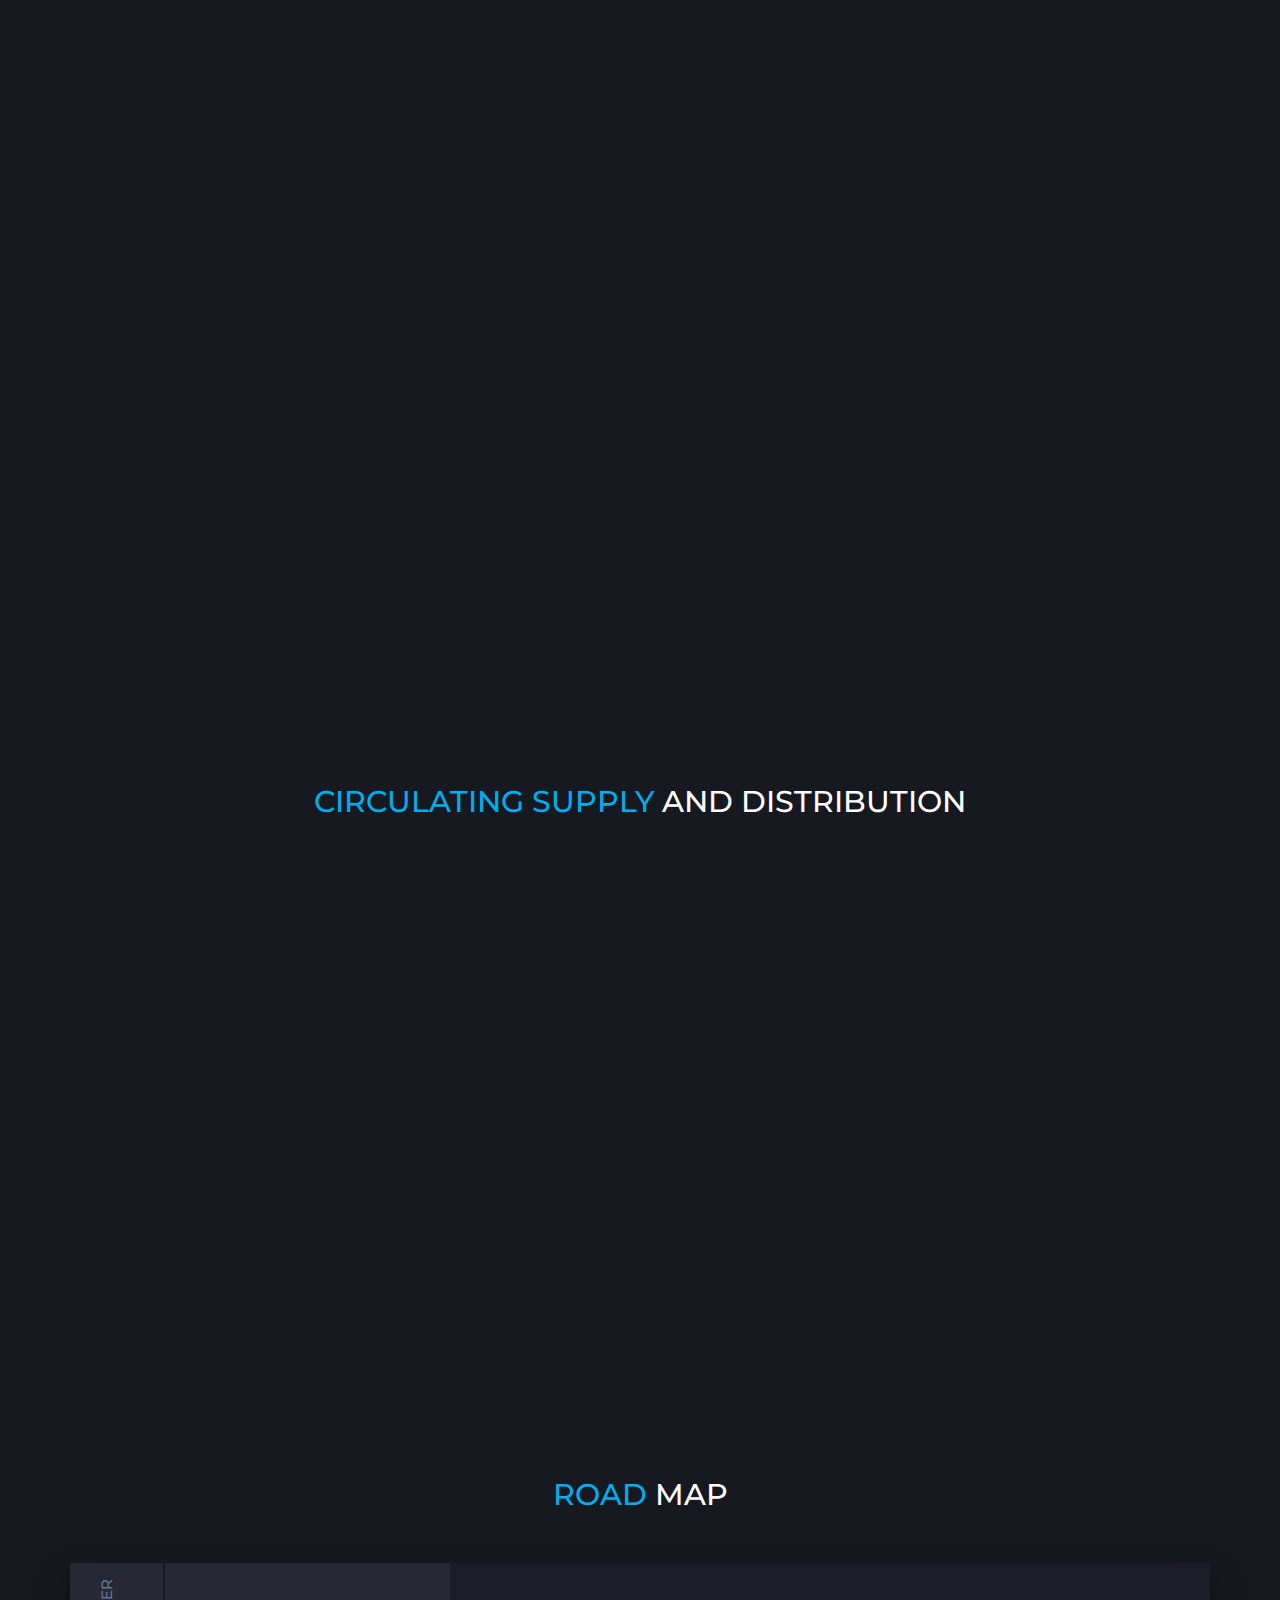
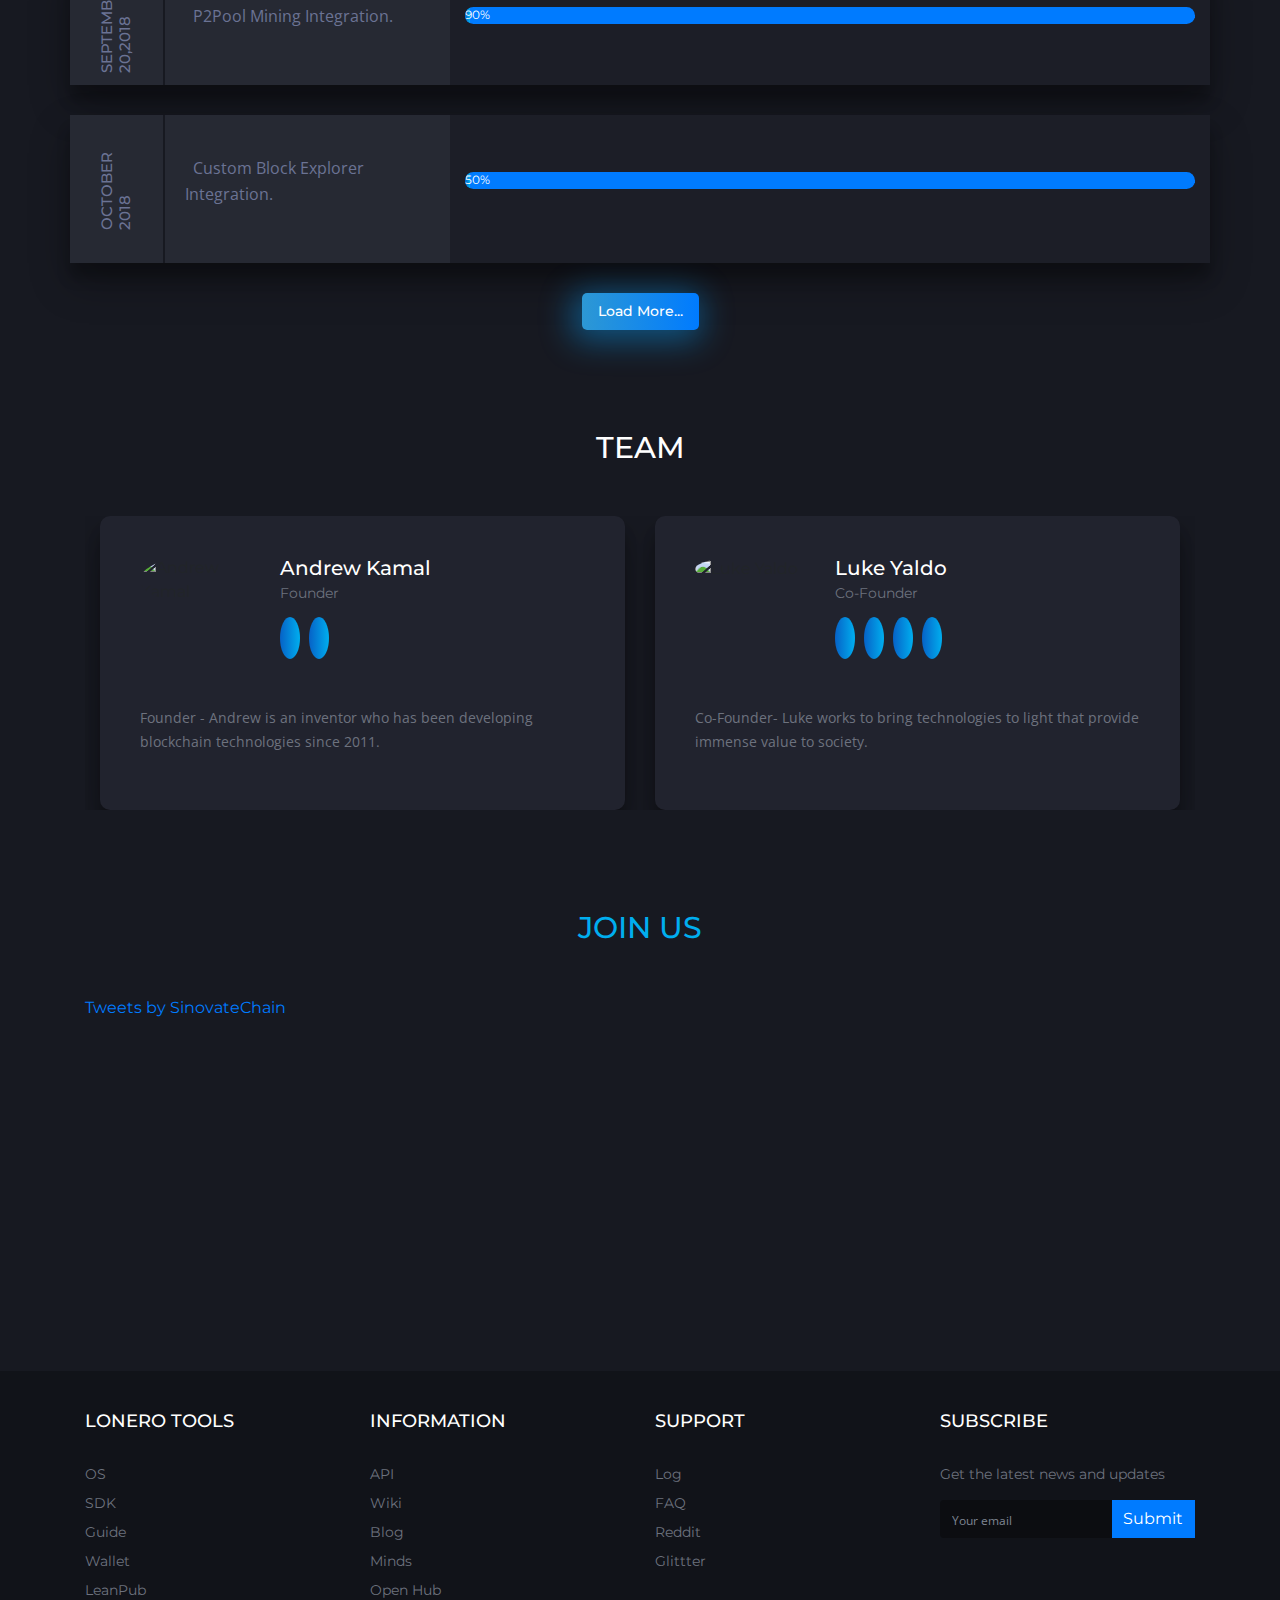
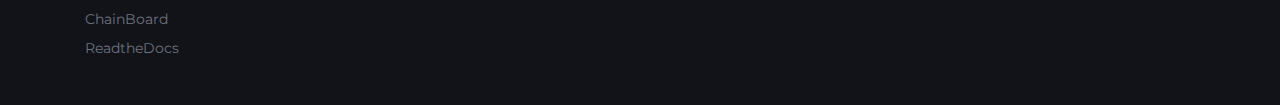
==== commit 34aeae7e: "changes" ====
--- a/index.html
+++ b/index.html
@@ -238,9 +238,7 @@
       <h1 class="main-title">
         CIRCULATING SUPPLY<span> AND DISTRIBUTION</span>
       </h1>
-      <div class="container about">
-        <canvas id="finace" width="100" height="30"></canvas>
-      </div>
+      <canvas id="finace" width="600" height="500"></canvas>
     </div>
     <!-- finacial status -->
   </section>
@@ -556,10 +554,10 @@
         <div class="col-md-3">
           <h5>Support</h5>
           <ul>
-            <li><a href="#">Log</a></li>
-            <li><a href="#contact">FAQ</a></li>
-            <li><a href="#">Reddit</a></li>
-            <li><a href="#">Glittter</a></li>
+            <li><a href="https://hackaday.io/project/171604-building-a-decentralized-internet/details">Log</a></li>
+            <li><a href="https://lonero-team.github.io/helpdesk/">FAQ</a></li>
+            <li><a href="https://reddit.com/u/lonerolnr">Reddit</a></li>
+            <li><a href="https://gitter.im/Decentralized-Internet/community?source=orgpage">Glittter</a></li>
           </ul>
         </div>
         <div class="col-md-3">
@@ -666,7 +664,11 @@
 
       // Configuration options go here
       options: {
-
+        responsive: true,
+        maintainAspectRatio: true,
+        legend: {
+        display: false
+    },
       }
     });
   </script>
--- a/css/style.css
+++ b/css/style.css
@@ -0,0 +1,792 @@
+html,
+body {
+	font-family: 'Montserrat', sans-serif;
+	font-size: 100%;
+	margin: 0;
+	padding: 0;
+	background: #171921 !important;
+}
+
+h3 {
+	color: #fff;
+}
+
+p {
+	font-family: 'Open Sans', sans-serif;
+	color: #717584;
+	font-size: 14px;
+}
+
+a,
+button {
+	outline: none !important;
+}
+
+::placeholder {
+	/* Chrome, Firefox, Opera, Safari 10.1+ */
+	color: #7d8492 !important;
+	font-size: 12px !important;
+	opacity: 1;
+	/* Firefox */
+	font-family: 'Open Sans', sans-serif;
+}
+
+:-ms-input-placeholder {
+	/* Internet Explorer 10-11 */
+	color: #7d8492 !important;
+	font-size: 12px !important;
+	font-family: 'Open Sans', sans-serif;
+}
+
+::-ms-input-placeholder {
+	/* Microsoft Edge */
+	color: #7d8492 !important;
+	font-size: 12px !important;
+	font-family: 'Open Sans', sans-serif;
+}
+
+
+/* Over ride nav bar*/
+
+.bg-dark {
+	background: #171921 !important;
+	position: sticky;
+	top: 0;
+	z-index: 1;
+}
+
+.navbar {
+	padding: .8rem 1rem;
+}
+
+.navbar-dark .navbar-nav .active>.nav-link,
+.navbar-dark .navbar-nav .nav-link.active,
+.navbar-dark .navbar-nav .nav-link.show,
+.navbar-dark .navbar-nav .show>.nav-link {
+	color: #fff;
+	border-bottom: 1px solid #3490ce;
+	font-weight: 500;
+}
+
+.navbar-dark .navbar-nav a.active {
+	color: #fff;
+}
+
+.navbar-dark .navbar-nav .nav-link {
+	color: #fff;
+	text-transform: uppercase;
+	font-weight: normal;
+	font-size: 14px;
+}
+
+.navbar-dark .navbar-nav .nav-link:focus,
+.navbar-dark .navbar-nav .nav-link:hover {
+	color: #fff;
+	transition: 0.7s;
+	border-bottom: 1px solid #3490ce;
+	font-weight: 500;
+}
+
+.navbar-brand img {
+	max-width: 150px;
+}
+
+.navbar-dark .navbar-toggler {
+	border: none !important;
+}
+
+.navbar-dark .navbar-toggler:hover .navbar-dark .navbar-toggler-icon {
+	color: #db6637;
+}
+
+.navbar-dark .navbar-toggler:focus {
+	border: none !important;
+	outline: none !important;
+}
+
+/* Main buttons */
+.main-but-md {
+	color: rgba(255, 255, 255, 1) !important;
+	border-style: solid !important;
+	border-radius: 5px !important;
+	background: none;
+	background-image: -webkit-linear-gradient(to right, #2d98d4 0%, #007bff 100%);
+	background-image: -moz-linear-gradient(to right, #2d98d4 0%, #007bff 100%);
+	background-image: -o-linear-gradient(to right, #2d98d4 0%, #007bff 100%);
+	background-image: linear-gradient(to right, #2d98d4 0%, #007bff 100%);
+	border: 0px !important;
+	font-size: 14px !important;
+	font-weight: 500;
+	box-shadow: -4px 5px 32px 6px rgba(7, 163, 255, 0.43);
+	-webkit-box-shadow: -4px 5px 32px 6px rgba(7, 163, 255, 0.43);
+	-moz-box-shadow: -4px 5px 32px 6px rgba(7, 163, 255, 0.43);
+}
+
+.main-but-md:hover {
+	color: rgba(255, 255, 255, 1) !important;
+	background: none;
+	background-image: -webkit-linear-gradient(to right, #007bff 0%, #2d98d4 100%);
+	background-image: -moz-linear-gradient(to right, #007bff 0%, #2d98d4 100%);
+	background-image: -o-linear-gradient(to right, #007bff 0%, #2d98d4 100%);
+	background-image: linear-gradient(to right, #007bff 0%, #2d98d4 100%);
+
+
+}
+
+/* 
+.main-but-md:hover {
+	background-color: #ff4a00 !important;
+} */
+
+.main-but-md:focus {
+	outline: none !important;
+}
+
+/* Header left */
+.main-header-left {
+	padding-top: 100px;
+}
+
+.main-header-left h3 {
+	font-weight: 300;
+	font-size: 36px;
+}
+
+.main-header-left .main-but-md {
+	margin-top: 15px;
+}
+
+.main-header-partners {
+	margin-top: 30px;
+	margin: auto;
+	padding: 10px;
+}
+
+.main-header-partners .col-md-4 {
+	text-align: center;
+}
+
+.about {
+	padding: 40px;
+	margin-top: 50px;
+	margin-bottom: 100px;
+	background: #1d1f29;
+	box-shadow: 0 19px 38px rgba(0, 0, 0, .3), 0 15px 12px rgba(0, 0, 0, .22);
+	-webkit-border-radius: 20px;
+	-moz-border-radius: 20px;
+	border-radius: 20px;
+}
+
+.about-left .main-but-md {
+	margin-right: 10px;
+}
+
+.about-left p {
+	text-align: center;
+	margin-bottom: 30px !important;
+	font-size: 13px;
+	line-height: 24px;
+}
+
+.main-title {
+	font-size: 30px;
+	font-weight: 500;
+	color: #00aeef;
+	margin-bottom: 50px;
+	text-align: center;
+	text-transform: uppercase;
+}
+
+.main-title span {
+	color: #fff !important;
+}
+
+.specification {
+	margin-bottom: 100px;
+}
+
+.specification h3 {
+	color: #ee2524 !important;
+	text-transform: uppercase;
+	margin-bottom: 30px;
+}
+
+.specification p {
+	font-size: 14px;
+	line-height: 28px;
+	text-align: center;
+}
+
+.specification-list {
+	margin-top: 50px;
+}
+
+.specification-list-item-bg {
+	width: 100%;
+	height: 260px;
+	margin: 0 auto;
+	padding: 40px 20px;
+	text-align: center;
+	background: #1d1f29;
+	box-shadow: 0 19px 38px rgba(0, 0, 0, .3), 0 15px 12px rgba(0, 0, 0, .22);
+	-webkit-border-radius: 20px;
+	-moz-border-radius: 20px;
+	border-radius: 20px;
+	word-wrap: break-word;
+}
+
+.specification-list-item-bg img {
+	width: 70px;
+	height: 70px;
+	margin-bottom: 25px;
+}
+
+.specification-list-item-bg h5 {
+	color: #acb0bf;
+	word-wrap: normal;
+	text-align: center;
+	font-weight: 300;
+	font-size: 11pt;
+	line-height: 18px;
+}
+
+.specification-list-item-bg p {
+	text-align: center !important;
+	font-size: 11px;
+	line-height: 16px;
+}
+
+.road-map {
+	margin-bottom: 100px;
+}
+
+.road-map-item {
+	box-shadow: 0 19px 38px rgba(0, 0, 0, .3), 0 15px 12px rgba(0, 0, 0, .22);
+	margin-bottom: 30px;
+}
+
+.road-map-item-date {
+	white-space: break-spaces;
+	overflow: hidden;
+	border-right: 2px solid #171921;
+	position: relative;
+	height: auto !important;
+}
+
+.road-map-item-date h5 {
+	text-transform: uppercase;
+	font-size: 11pt;
+	position: absolute;
+	top: 50%;
+	left: 50%;
+	color: #6b7394;
+}
+
+.rotate {
+	-moz-transform: translateX(-50%) translateY(-50%) rotate(-90deg);
+	-webkit-transform: translateX(-50%) translateY(-50%) rotate(-90deg);
+	transform: translateX(-50%) translateY(-50%) rotate(-90deg);
+}
+
+.road-map-item-date,
+.road-map-item-descption {
+	background: #262933;
+}
+
+.road-map-item-progress {
+	background: #1c1e27;
+}
+
+.road-map-item-descption {
+	padding: 40px 20px;
+}
+
+.road-map-item-descption p {
+	font-size: 16px;
+	color: #6b7394;
+	line-height: 26px;
+	text-align: justify-all;
+}
+
+.road-map-item-progress {
+	position: relative;
+	overflow: hidden;
+}
+
+.road-map-item-progress .progress-bar {
+	text-align: right !important;
+	padding-right: 5px;
+	background: none;
+	background-image: -webkit-linear-gradient(to right, #0662c7 0%, #00aeef 100%);
+	background-image: -moz-linear-gradient(to right, #0662c7 0%, #00aeef 100%);
+	background-image: -o-linear-gradient(to right, #0662c7 0%, #00aeef 100%);
+	background-image: linear-gradient(to right, #0662c7 0%, #00aeef 100%);
+	-webkit-border-radius: 20px;
+	-moz-border-radius: 20px;
+	border-radius: 20px;
+
+}
+
+.road-map-item-progress-bg {
+	position: absolute;
+	top: calc(50% - 17px);
+	left: 0;
+	width: 100%;
+	height: 17px;
+	padding-left: inherit;
+	padding-right: inherit;
+}
+
+.road-map-item-progress .progress {
+	-webkit-border-radius: 20px;
+	-moz-border-radius: 20px;
+	border-radius: 20px;
+	height: 17px !important;
+	background-color: #007bff;
+}
+
+.road-map-item-progress-bg-bar {
+	height: 2px;
+	width: 100%;
+	position: absolute;
+	top: calc(50% - 9px);
+	left: 0;
+	padding-left: inherit;
+	padding-right: inherit;
+}
+
+.road-map-item-progress-bg-bar hr {
+	height: 2px;
+	width: 100%;
+	color: #007bff;
+	background-color: #007bff;
+	margin: 0;
+}
+
+.our-team {
+	margin-bottom: 100px;
+}
+
+.our-team-content {
+	margin: 0;
+	padding: 0;
+}
+
+.our-team-content li {
+	list-style: none;
+}
+
+.our-team-content-item-top {
+	width: 100%;
+	overflow: hidden;
+}
+
+.our-team-content-item-top-img {
+	float: left;
+	width: 120px;
+	height: 120px;
+}
+
+.our-team-content-item-top-img img {
+	width: 120px;
+	height: 120px;
+	border-radius: 50%;
+	object-fit: cover;
+}
+
+.our-team-content-item-top-info {
+	padding-left: 20px;
+}
+
+.our-team-content-item-top-info h4 {
+	color: #fff;
+	font-size: 20px;
+	margin-bottom: .1rem !important;
+}
+
+.our-team-content-item-top-info span {
+	font-size: 14px;
+	color: #6d727e;
+}
+
+.our-team-content-item-bottom {
+	margin-top: 30px;
+}
+
+.our-team-content-item-bottom p {
+	color: #6d727e;
+	font-size: 14px;
+	text-align: justify-all;
+	line-height: 24px;
+}
+
+.our-team-content-item-top-social-icons {
+	margin-top: 20px;
+}
+
+.our-team-content-item-top-social-icons a {
+	display: inline-block;
+	margin-right: 5px;
+}
+
+.our-team-content-item-top-social-icons i {
+	background: none;
+	background-image: -webkit-linear-gradient(to right, #0662c7 0%, #00aeef 100%);
+	background-image: -moz-linear-gradient(to right, #0662c7 0%, #00aeef 100%);
+	background-image: -o-linear-gradient(to right, #0662c7 0%, #00aeef 100%);
+	background-image: linear-gradient(to right, #0662c7 0%, #00aeef 100%);
+	border-radius: 50%;
+	color: #fff;
+	width: 40px;
+	height: 40px;
+	padding: 10px;
+	font-size: 18px;
+	text-align: center;
+}
+
+.our-team-content-item-top-social-icons a:hover {
+	cursor: pointer;
+}
+
+.our-team-content-item-top-social-icons a:hover i {
+	background: none;
+	background-image: -webkit-linear-gradient(to right, #00aeef 0%, #0662c7 100%);
+	background-image: -moz-linear-gradient(to right, #00aeef 0%, #0662c7 100%);
+	background-image: -o-linear-gradient(to right, #00aeef 0%, #0662c7 100%);
+	background-image: linear-gradient(to right, #00aeef 0%, #0662c7 100%);
+	cursor: pointer;
+}
+
+.our-team-content .our-team-content-item {
+	background: #21232e;
+	padding: 40px;
+	box-shadow: 0 19px 38px rgba(0, 0, 0, .3), 0 15px 12px rgba(0, 0, 0, .22);
+	-webkit-border-radius: 10px;
+	-moz-border-radius: 10px;
+	border-radius: 10px;
+	overflow: hidden;
+}
+
+.our-team-content li {
+	overflow: hidden;
+}
+
+/* Slick slider */
+.slick-arrow {
+	display: none !important;
+}
+
+.slick-slide {
+	outline: none !important;
+}
+
+.slick-dots li button:before {
+	font-size: 20px !important;
+	color: #007bff !important;
+}
+
+.slick-slide {
+	padding-bottom: 50px;
+}
+
+/* Footer */
+
+.footer {
+	background: #111319;
+	padding: 40px 0px;
+}
+
+.footer h5 {
+	color: #fff;
+	font-size: 18px !important;
+	margin-bottom: 30px;
+	text-transform: uppercase;
+}
+
+.footer p {
+	font-size: 14px;
+	width: 90%;
+}
+
+.footer ul {
+	margin: 0;
+	padding: 0;
+	list-style: none;
+}
+
+.footer ul li {
+	margin-bottom: 5px;
+}
+
+.footer ul li a {
+	color: #6d727e;
+	font-size: 14px;
+}
+
+.footer ul li a:hover {
+	color: #007bff;
+	cursor: pointer;
+	text-decoration: none;
+}
+
+.footer label {
+	color: #6d727e;
+	font-size: 14px;
+	margin-bottom: 15px;
+}
+
+.footer input {
+	background: #0c0d11;
+	border: none;
+}
+
+.footer input.form-control:focus {
+	background: #0c0d11;
+	border: none;
+	outline: none;
+	box-shadow: none;
+}
+
+.footer-btn {
+	background: #007bff !important;
+	border: none;
+	color: #fff;
+}
+
+.features {
+	margin-bottom: 100px;
+}
+
+.features-content {
+	margin-top: 80px;
+}
+
+.features-content .float-left {
+	width: 64px;
+	height: auto;
+}
+
+.features-content .float-right {
+	width: calc(100% - 64px);
+	height: auto;
+	padding-left: 30px;
+}
+
+.features-content .float-right h3 {
+	font-size: 20px;
+}
+
+.features-content .float-right p {
+	line-height: 24px;
+	text-align: justify-all;
+}
+
+.attributes {
+	margin-bottom: 100px;
+	background: #21232e;
+	box-shadow: 0 19px 38px rgba(0, 0, 0, .3), 0 15px 12px rgba(0, 0, 0, .22);
+}
+
+.attributes-content {
+	list-style: none;
+	margin: 0 !important;
+	padding: 0 !important;
+}
+
+.attributes-content .slick-slide {
+	padding-bottom: 0px !important;
+}
+
+.attributes-content .slick-dots {
+	bottom: -50px;
+}
+
+.attributes-content-inside {
+	padding: 40px;
+}
+
+.attributes .attributes-content h3 {
+	font-size: 25px;
+	margin-bottom: 30px;
+}
+
+.attributes .attributes-content p {
+	line-height: 28px;
+	color: #fff !important;
+}
+
+.attributes .attributes-content .attributes-content-inside img {
+	width: 90% !important;
+	margin: 0 auto;
+}
+
+/* particles effect */
+#particles-js {
+	position: absolute;
+	width: 100%;
+	height: 100%;
+	/* background-color: #b61924; */
+	/* background-image: url(""); */
+	background-repeat: no-repeat;
+	background-size: cover;
+	background-position: 50% 50%;
+}
+
+/* ---- stats.js ---- */
+/* .count-particles {
+	background: #000022;
+	position: absolute;
+	top: 48px;
+	left: 0;
+	width: 80px;
+	color: #13E8E9;
+	font-size: .8em;
+	text-align: left;
+	text-indent: 4px;
+	line-height: 14px;
+	padding-bottom: 2px;
+	font-family: Helvetica, Arial, sans-serif;
+	font-weight: bold;
+} */
+
+.js-count-particles {
+	font-size: 1.1em;
+}
+
+#stats,
+.count-particles {
+	-webkit-user-select: none;
+	margin-top: 5px;
+	margin-left: 5px;
+}
+
+#stats {
+	border-radius: 3px 3px 0 0;
+	overflow: hidden;
+}
+
+.count-particles {
+	border-radius: 0 0 3px 3px;
+}
+
+.rm-link {
+	color: #ee2524 !important;
+	text-transform: capitalize;
+}
+
+.rm-link:hover {
+	text-decoration: none;
+}
+
+/* .roadmap {
+	display:none !important;
+} */
+
+/* css animations start */
+
+#motion {
+	background: linear-gradient(90deg, #717584, #fff);
+	background-repeat: no-repeat;
+	background-size: 80%;
+	animation: animate 8s linear infinite;
+	-webkit-background-clip: text;
+	-webkit-text-fill-color: rgba(255, 255, 255, 0);
+}
+
+#innovate {
+	background: linear-gradient(90deg, #717584, #fff);
+	background-repeat: no-repeat;
+	background-size: 80%;
+	animation: animate 8s linear infinite;
+	-webkit-background-clip: text;
+	-webkit-text-fill-color: rgba(255, 255, 255, 0);
+}
+
+@keyframes animate {
+	0% {
+		background-position: -500%;
+	}
+
+	100% {
+		background-position: 500%;
+	}
+}
+
+.progress-bar {
+	width: 0;
+	animation: progress 1.5s ease-in-out forwards;
+
+	/* .title {
+	  opacity: 0;
+	  animation: show 0.35s forwards ease-in-out 0.5s;
+	} */
+}
+
+@keyframes progress {
+	from {
+		width: 0;
+	}
+
+	to {
+		width: 90%;
+	}
+}
+
+@keyframes show {
+	from {
+		opacity: 0;
+	}
+
+	to {
+		opacity: 1;
+	}
+}
+
+.tree-tiers {
+	margin-bottom: 100px;
+}
+
+.blue {
+	color: #00aeef !important;
+}
+
+.wallet {
+	width: 100%;
+	height: auto;
+	position: relative;
+}
+
+.overlay {
+	position: absolute;
+	top: 0;
+	left: 0;
+	width: 100%;
+	height: 100%;
+	background: rgba(0, 0, 0, 0);
+	transition: background 0.5s ease;
+}
+
+.features-image:hover .overlay {
+	display: block;
+	background: #17192121;
+}
+
+.dowanload {
+	position: absolute;
+	width: 200px;
+	padding: 15px;
+	left: 42%;
+	top: 50%;
+	text-align: center;
+	opacity: 0;
+	transition: opacity .35s ease;
+	box-shadow: none !important;
+}
+
+.container:hover .dowanload {
+	opacity: 1;
+}
+
+.hash-bot {
+	width: 100%;
+}
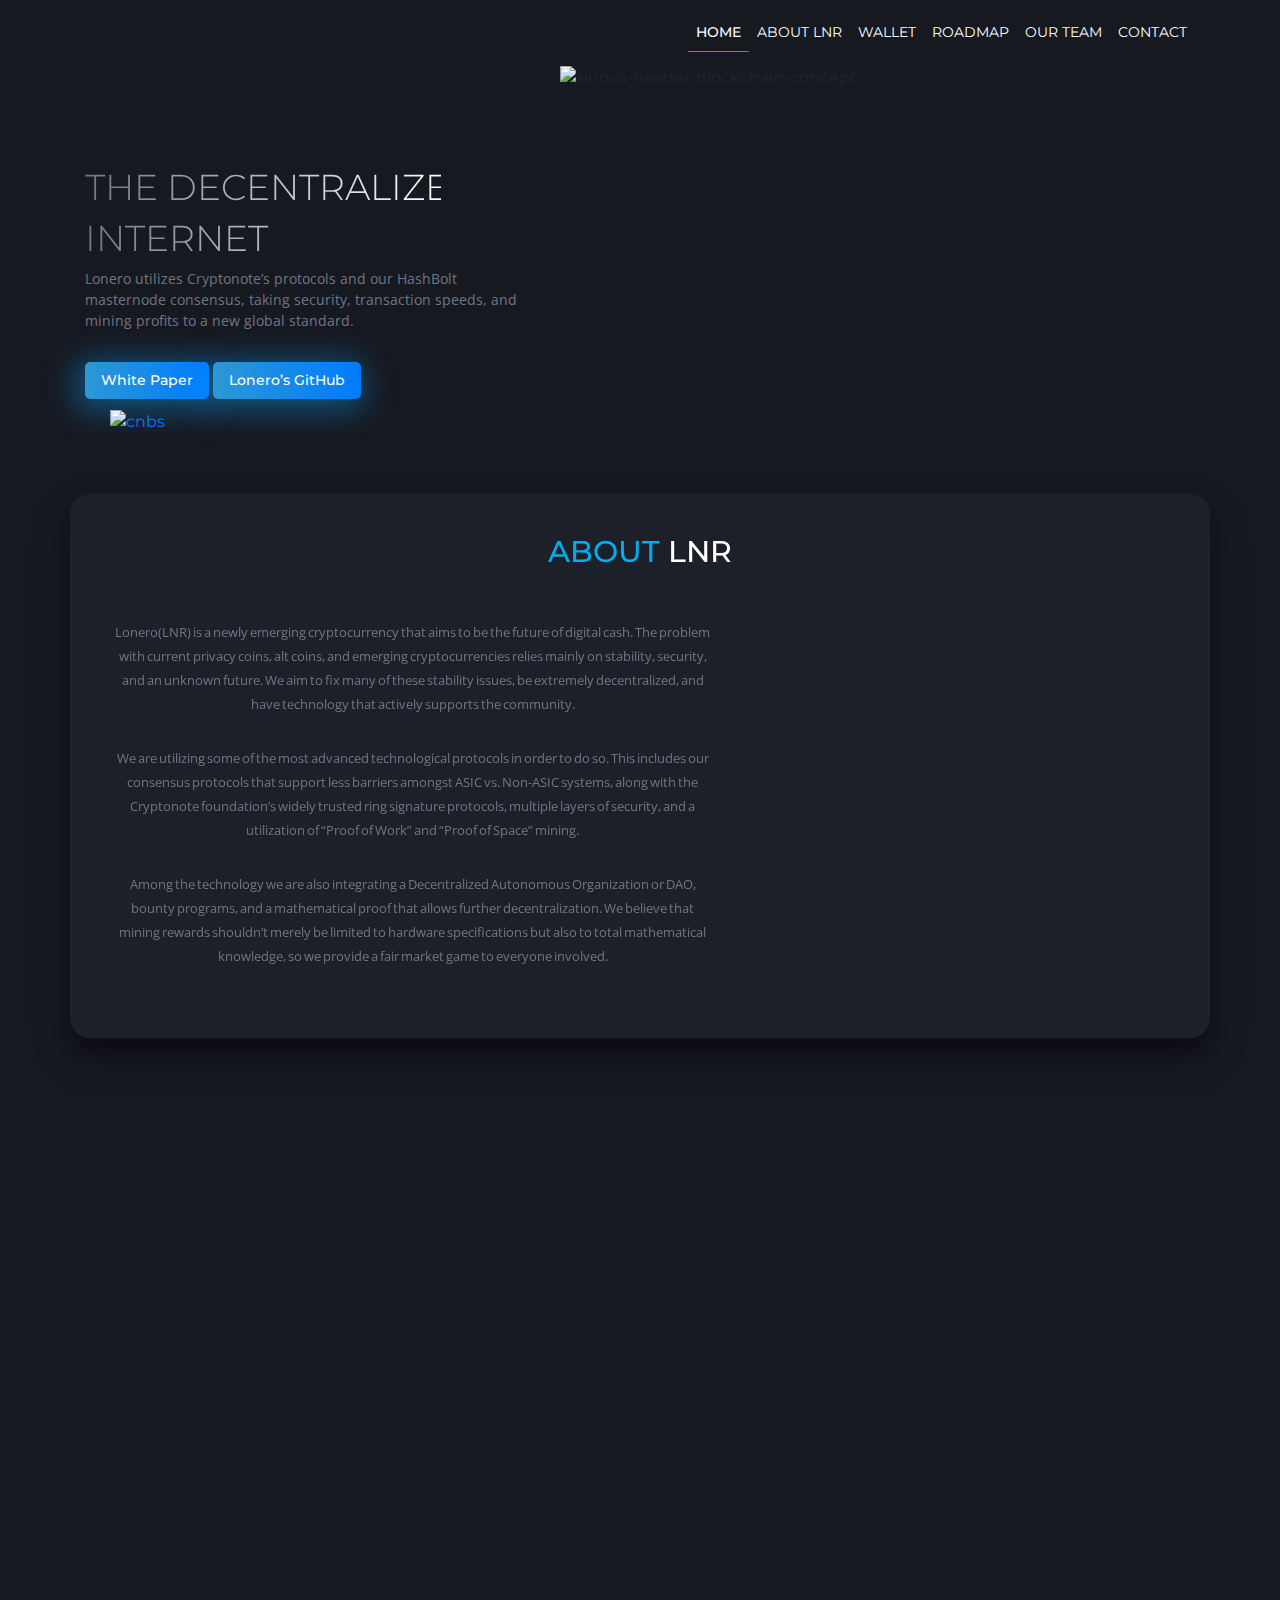
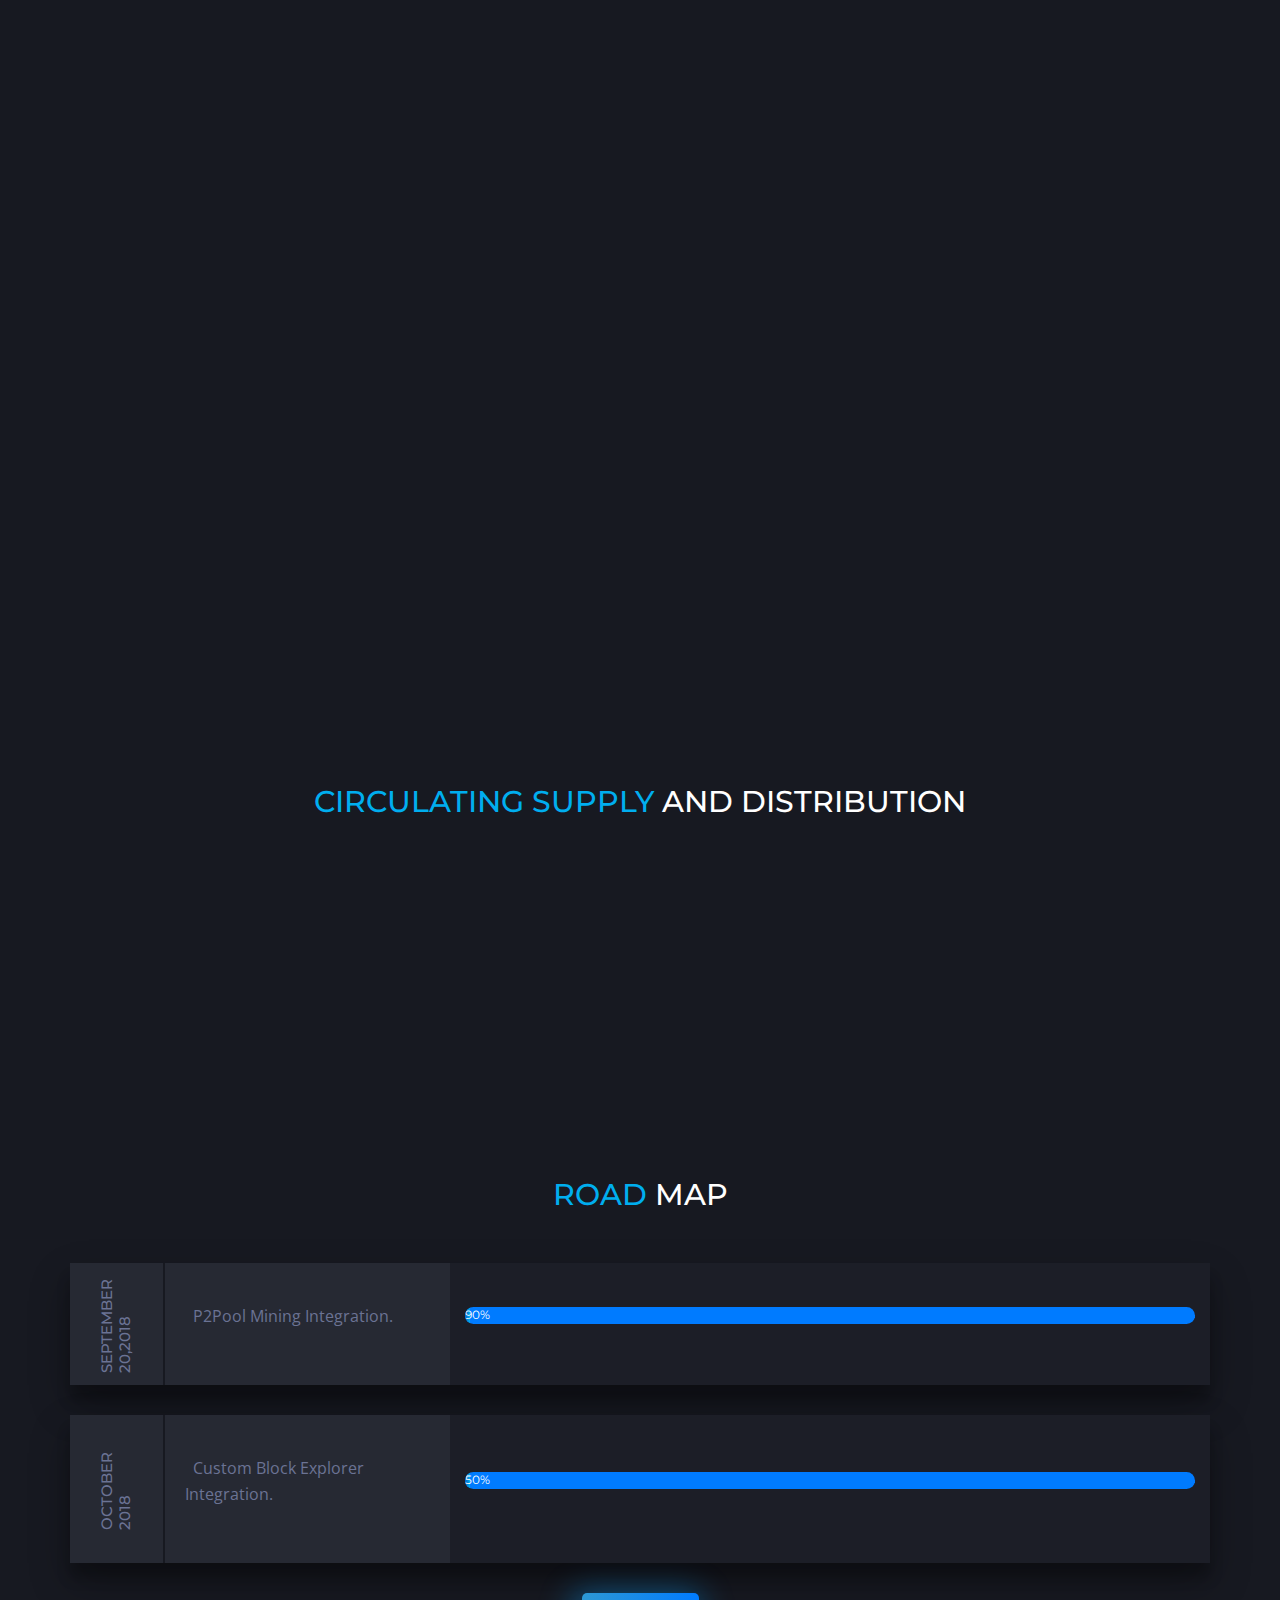
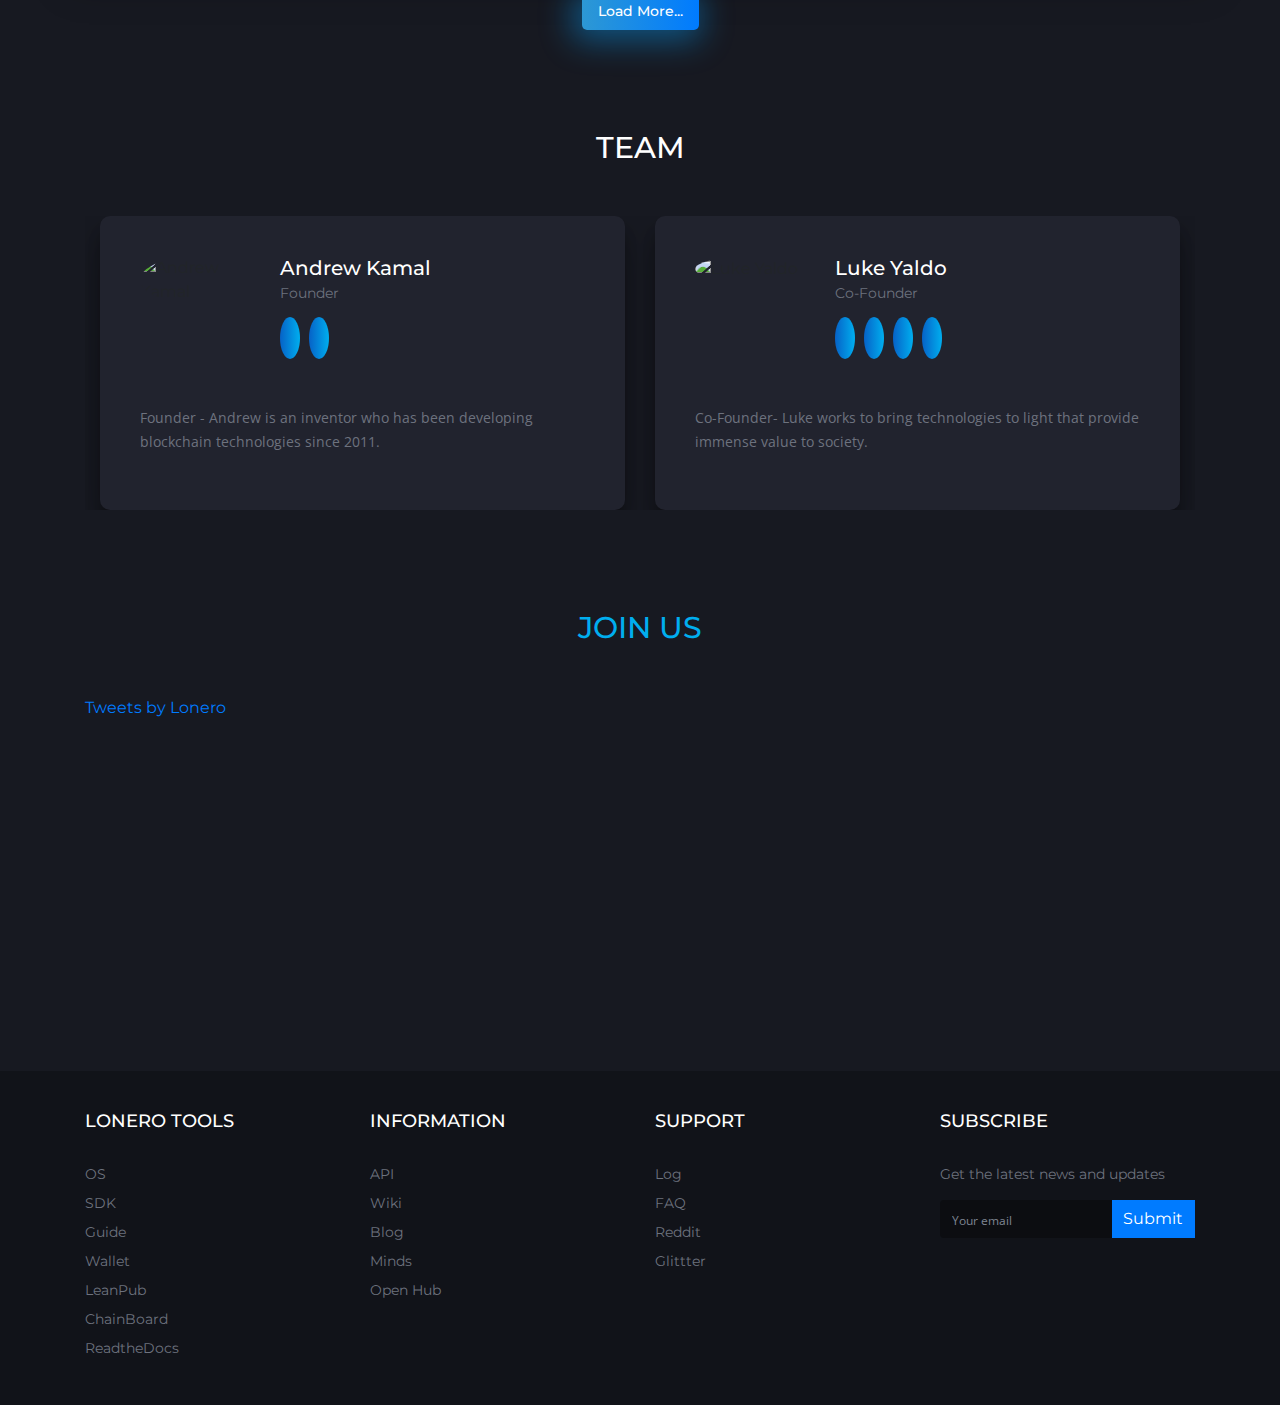
==== commit 4d06ca96: "Update index.html" ====
--- a/index.html
+++ b/index.html
@@ -1,5 +1,5 @@
 <!DOCTYPE html>
-<html lang="en">
+<html lang="en-US">
 
 <head>
   <!-- Required meta tags -->
@@ -101,7 +101,8 @@
       </div>
       <div class="row main-header-partners">
         <div class="col-md-12">
-          <a href="https://www.starkdrones.org/" target="_blank"><img src="img/partners/stark_drones.png" alt="cnbs" class="brands w-100" /></a>
+          <a href="https://www.starkdrones.org/" target="_blank"><img src="img/partners/stark_drones.png" alt="cnbs"
+              class="brands w-100" /></a>
         </div>
       </div>
     </div>
@@ -114,20 +115,20 @@
         About <span> LNR</span>
       </h1>
       <div class="row">
-        <div class="col-md-7 about-left text-justify" data-aos="fade-up" data-aos-duration="2000" data-aos-offset="200">
+        <div class="col-md-7 about-left" data-aos="fade-up" data-aos-duration="2000" data-aos-offset="200">
           <article>
 
-            <p>Lonero(LNR) is a newly emerging cryptocurrency that aims to be the future of digital cash. The
+            <p style="word-spacing: -1px;">Lonero(LNR) is a newly emerging cryptocurrency that aims to be the future of digital cash. The
               problem with current privacy coins, alt coins, and emerging cryptocurrencies relies mainly on stability,
               security, and an unknown future. We aim to fix many of these stability issues, be extremely
               decentralized, and have technology that actively supports the community.
 
-              <p>We are utilizing some of the most advanced technological protocols in order to do so. This includes our
+              <p style="word-spacing: -1px;" >We are utilizing some of the most advanced technological protocols in order to do so. This includes our
                 consensus protocols that support less barriers amongst ASIC vs. Non-ASIC systems, along with the
                 Cryptonote foundation’s widely trusted ring signature protocols, multiple layers of security, and a
                 utilization of “Proof of Work” and “Proof of Space” mining. </p>
 
-              <p>Among the technology we are also integrating a Decentralized Autonomous Organization or DAO,
+              <p style="word-spacing: -1px;">Among the technology we are also integrating a Decentralized Autonomous Organization or DAO,
                 bounty programs, and a mathematical proof that allows further decentralization. We believe that mining
                 rewards shouldn’t merely be limited to hardware specifications but also to total mathematical
                 knowledge, so we provide a fair market game to everyone involved.</p>
@@ -151,7 +152,7 @@
           data-aos-offset="200">
           <img src="img/walletplaceholder.png" class="wallet" class="lonero-wallet">
           <div class="overlay"></div>
-          <a href="github.com" target="_blank" class="btn btn-default main-but-md dowanload">Download</a>
+          <a href="https://github.com/" target="_blank" class="btn btn-default main-but-md dowanload">Download</a>
         </div>
       </div>
     </div>
@@ -238,7 +239,7 @@
       <h1 class="main-title">
         CIRCULATING SUPPLY<span> AND DISTRIBUTION</span>
       </h1>
-      <canvas id="finace" width="600" height="500"></canvas>
+      <canvas id="finace" width="600" height="200"></canvas>
     </div>
     <!-- finacial status -->
   </section>
@@ -508,7 +509,7 @@
       <div class="row specification-list">
         <div class="col-md-6 specification-list-item">
           <a class="twitter-timeline" href="https://twitter.com/lonerolnr" data-tweet-limit="1">Tweets
-            by SinovateChain</a>
+            by Lonero</a>
         </div>
         <div class="col-md-6 specification-list-item">
           <iframe src="https://discord.com/widget?id=639489591664967700&amp;theme=dark" width="100%" height="268"
@@ -533,7 +534,7 @@
             <li><a
                 href="https://lonero.readthedocs.io/en/latest/Decentralized%20Internet%20Docs/Critical%20Components.html">Guide</a>
             </li>
-            <li><a href="https://github.com/">Wallet</a></li>
+            <li><a href="https://github.com/Lonero-Team/Lonero-Wallet-2.0/releases">Wallet</a></li>
             <li><a href="https://leanpub.com/futurism/">LeanPub</a></li>
             <li><a
                 href="https://lonero.readthedocs.io/en/latest/LNR%20Next%20Generation%20Hardware/ChainBoard.html">ChainBoard</a>
@@ -585,7 +586,7 @@
   </script>
 
   <script src="https://cdnjs.cloudflare.com/ajax/libs/jquery/3.4.1/jquery.min.js"></script>
-
+  
   <script src="https://cdnjs.cloudflare.com/ajax/libs/popper.js/1.14.7/umd/popper.min.js"
     integrity="sha384-UO2eT0CpHqdSJQ6hJty5KVphtPhzWj9WO1clHTMGa3JDZwrnQq4sF86dIHNDz0W1" crossorigin="anonymous">
   </script>
@@ -601,6 +602,7 @@
   <script src="js/readMoreJS.min.js"></script>
   <!-- chart js -->
   <script src="js/Chart.js"></script>
+  
   <!-- end chart js -->
   <!-- facebook pluging -->
   <script async defer crossorigin="anonymous" src="https://connect.facebook.net/en_GB/sdk.js#xfbml=1&version=v3.3">
@@ -611,12 +613,12 @@
   <script src="js/ekko-lightbox.min.js"></script>
   <script src="js/ekko-lightbox.min.js.map"></script>
   <script src="https://unpkg.com/stein-js-client"></script>
-
+  
   <script>
     $('#subcribe').click(function () {
       var email = $('#email').val();
       console.log(email);
-      
+
       const store = new SteinStore("https://api.steinhq.com/v1/storages/5fa37d555d3cdc44fcd7d6be");
 
       store.append("Sheet1", [{
@@ -625,7 +627,7 @@
         .then(res => {
 
           $('#success').text('Thank you for subscribing!');
-          $('#success').fadeOut(8000);  
+          $('#success').fadeOut(8000);
           console.log(res);
         });
     });
@@ -654,9 +656,9 @@
       data: {
         labels: ["Founder", "Co-Founder", "Design & Marketing Team", "Content & Media Team", "Lonero Foundation",
           "Public Release"
-        ],
+],
         datasets: [{
-          label: 'CIRCULATING SUPPLY AND DISTRIBUTION',
+          // label: 'CIRCULATING SUPPLY AND DISTRIBUTION',
           backgroundColor: '#00aeef',
           data: [15000000, 8000000, 1000000, 1000000, 5000000, 55000000]
         }]
@@ -665,10 +667,10 @@
       // Configuration options go here
       options: {
         responsive: true,
-        maintainAspectRatio: true,
+        maintainAspectRatio: false,
         legend: {
-        display: false
-    },
+          display: false
+        },
       }
     });
   </script>
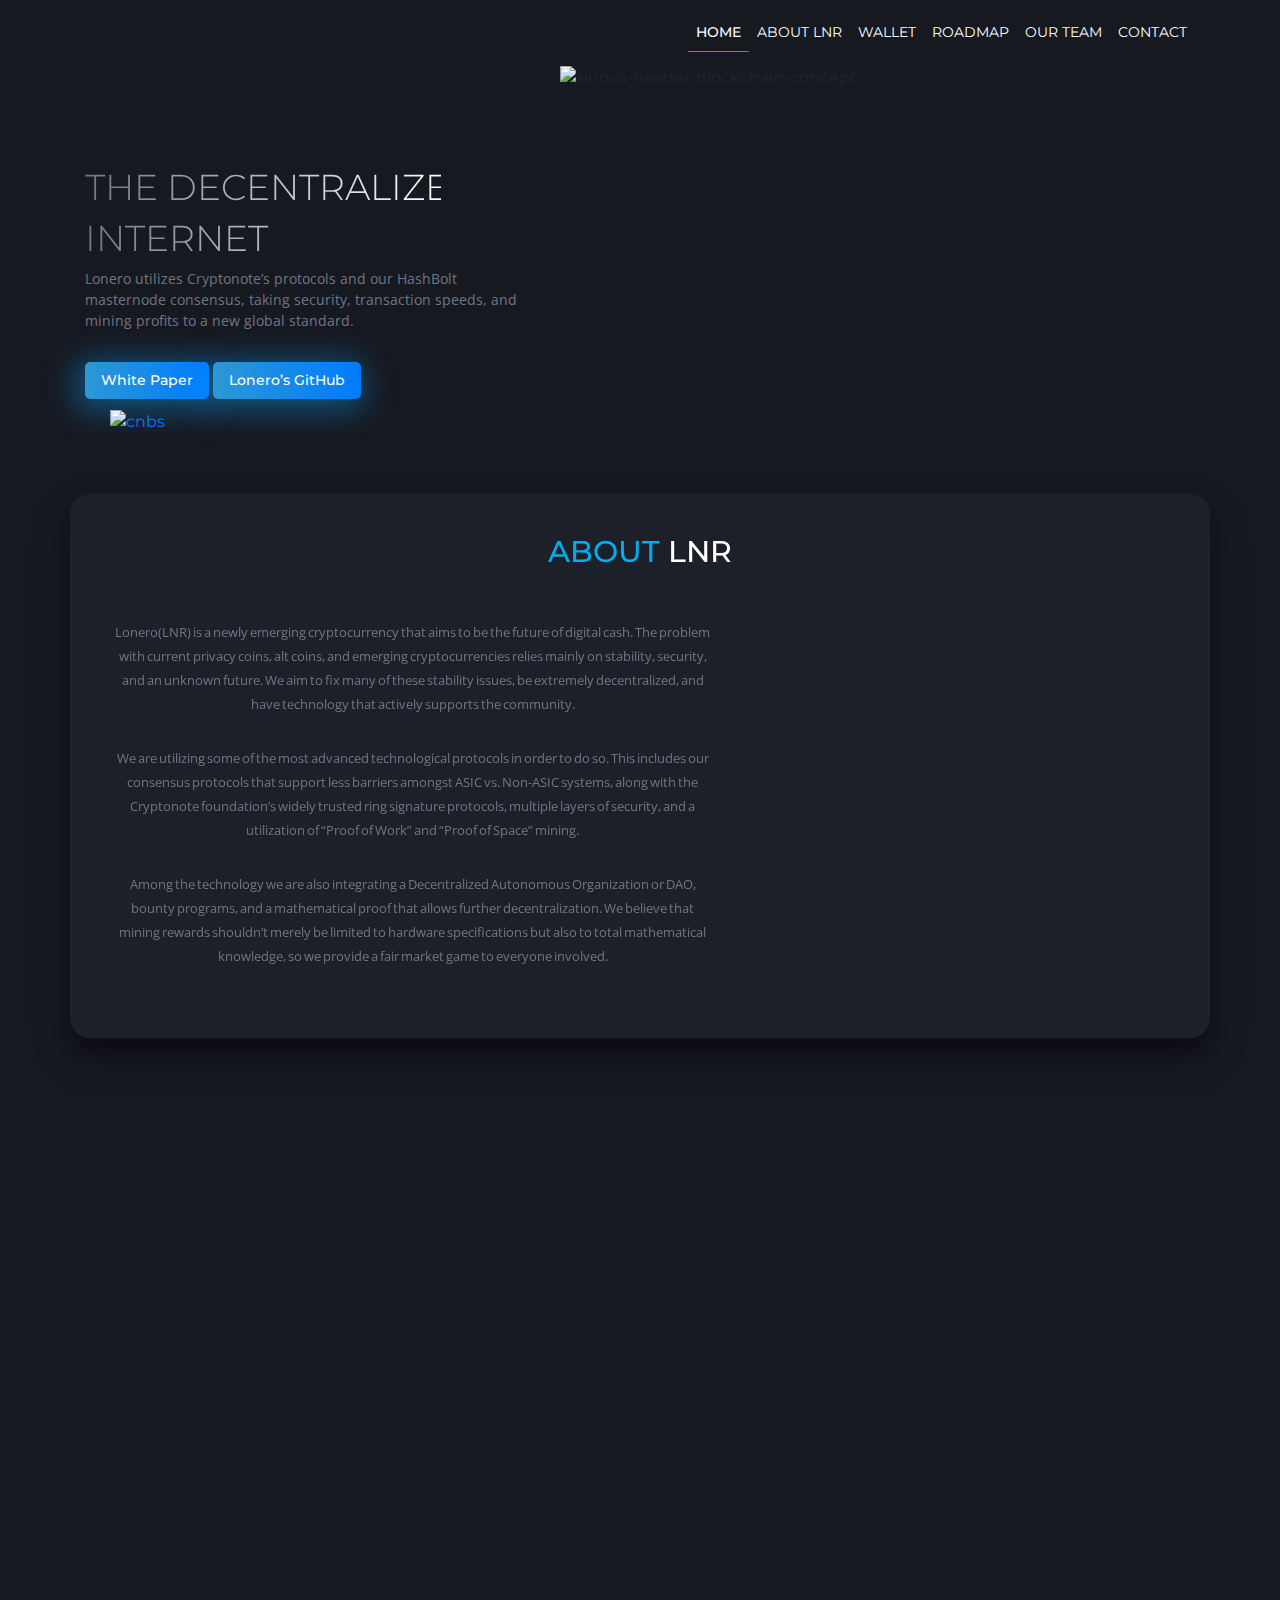
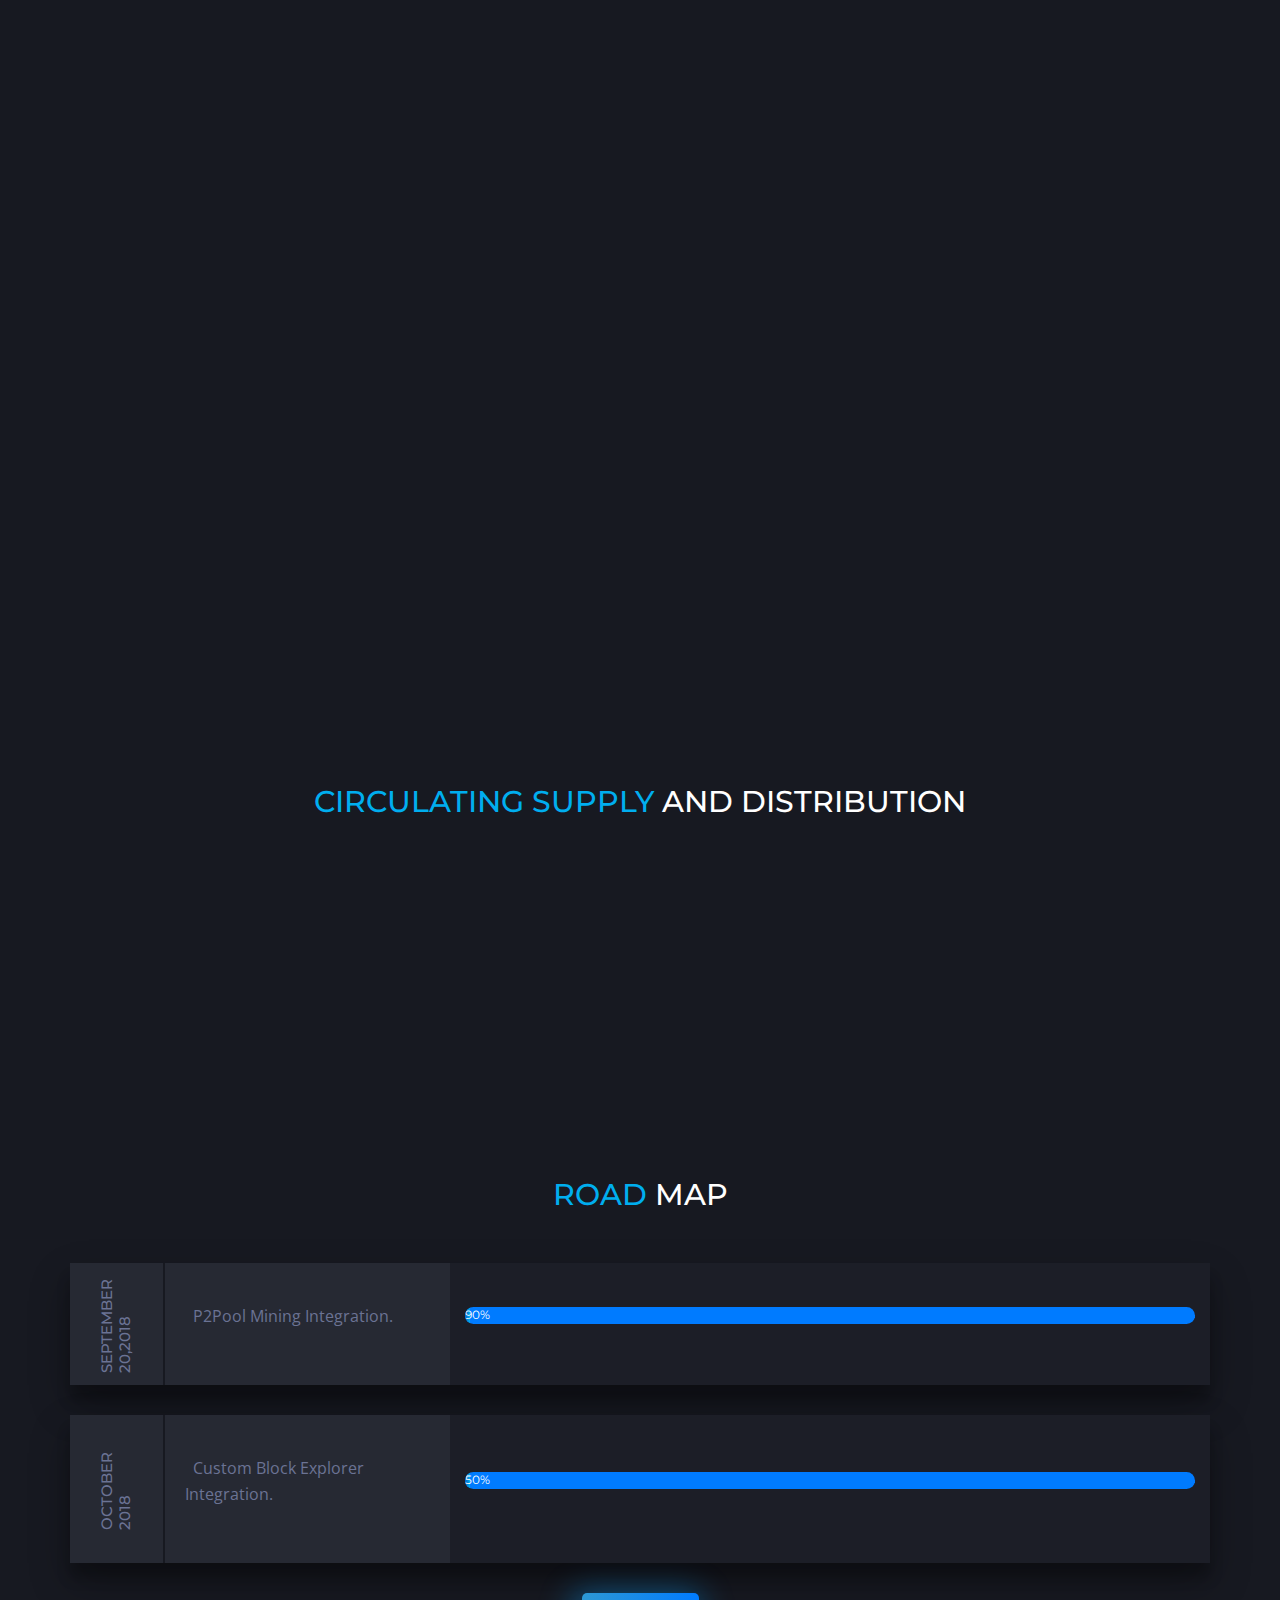
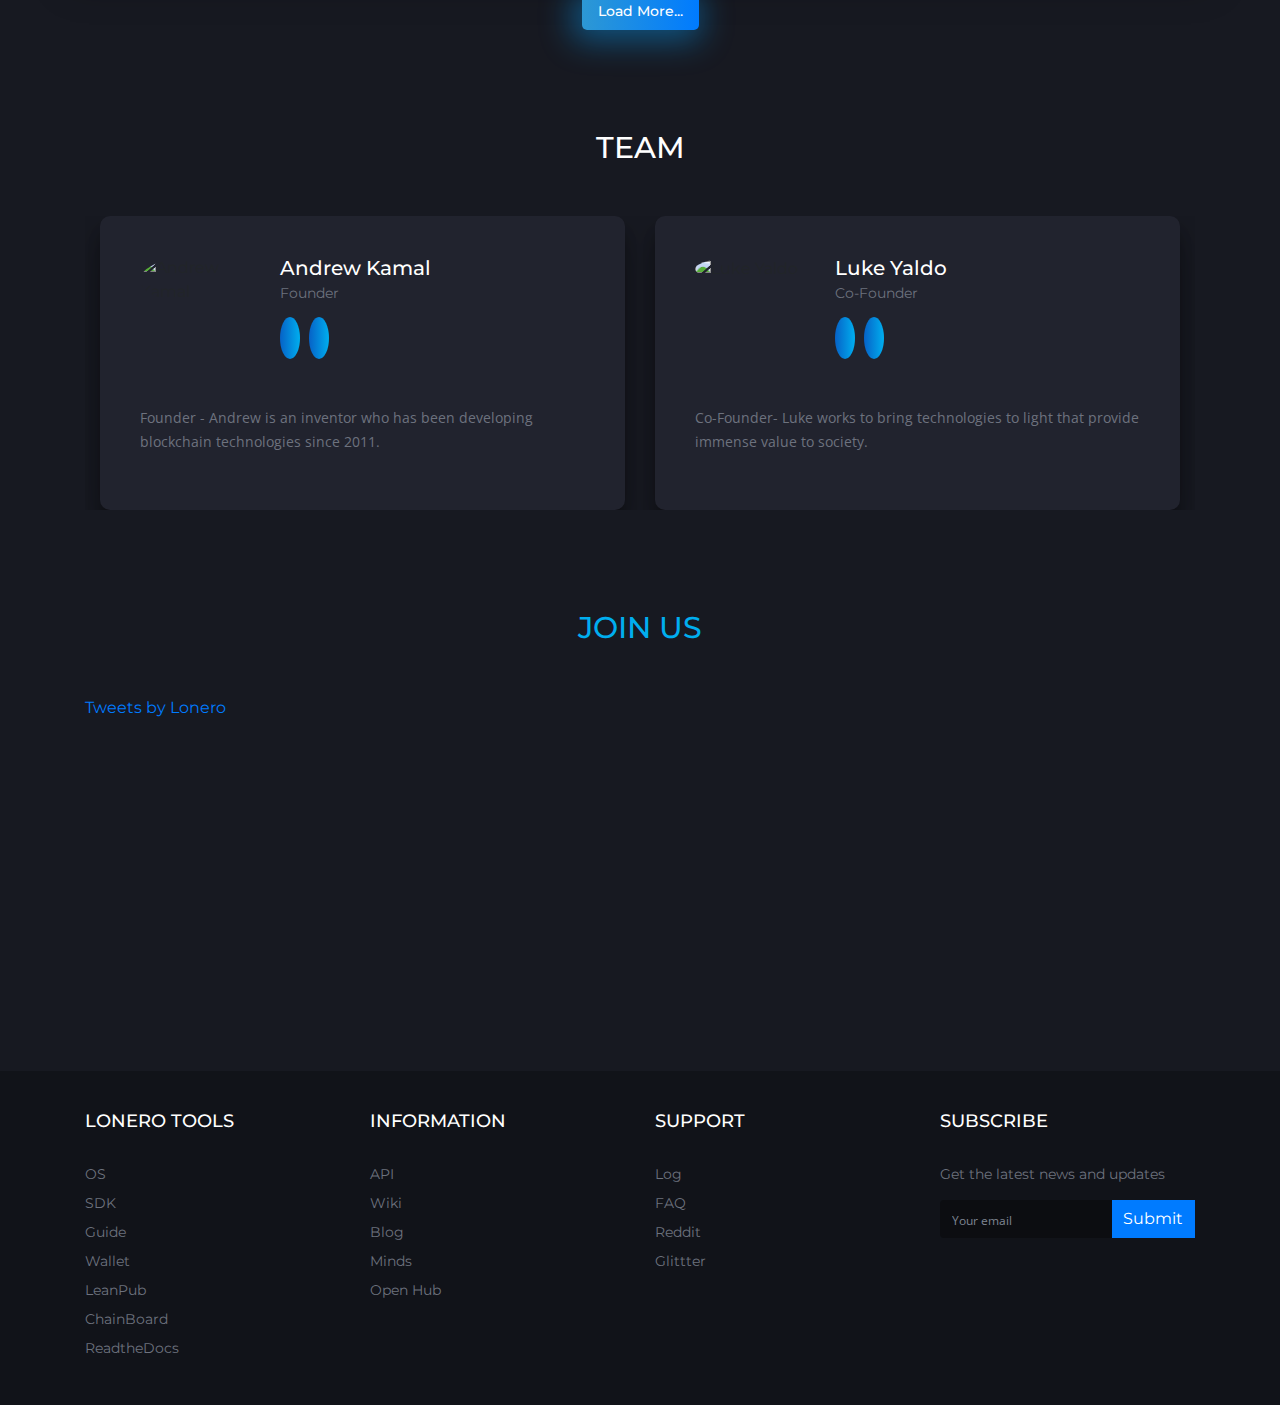
==== commit 5d7431af: "Update index.html" ====
--- a/index.html
+++ b/index.html
@@ -152,7 +152,7 @@
           data-aos-offset="200">
           <img src="img/walletplaceholder.png" class="wallet" class="lonero-wallet">
           <div class="overlay"></div>
-          <a href="https://github.com/" target="_blank" class="btn btn-default main-but-md dowanload">Download</a>
+          <a href="https://github.com/Lonero-Team/Lonero-Wallet-2.0/releases" target="_blank" class="btn btn-default main-but-md dowanload">Download</a>
         </div>
       </div>
     </div>
@@ -459,8 +459,7 @@
                 <span>Founder</span>
                 <div class="our-team-content-item-top-social-icons">
                   <a href="https://twitter.com/gamer456148" target="_blank"><i class="fab fa-twitter"></i></a>
-                  <a href="https://www.linkedin.com/in/gamer456148/" target="_blank"><i
-                      class="fab fa-linkedin-in"></i></a>
+                  <a href="https://www.linkedin.com/in/gamer456148/" target="_blank"><i class="fab fa-linkedin-in"></i></a>
                 </div>
               </div>
             </div>
@@ -482,10 +481,8 @@
                 <span>Co-Founder
                 </span>
                 <div class="our-team-content-item-top-social-icons">
-                  <a href="#"><i class="fab fa-facebook-f" target="_blank"></i></a>
-                  <a href="#" target="_blank"><i class="fab fa-twitter"></i></a>
-                  <a href="#" target="_blank"><i class="fab fa-google-plus"></i></a>
-                  <a href="#" target="_blank"><i class="fab fa-linkedin-in"></i></a>
+                  <a href="https://twitter.com/LukeYaldo" target="_blank"><i class="fab fa-twitter"></i></a>
+                  <a href="https://www.linkedin.com/in/luke-yaldo-253a02136/" target="_blank"><i class="fab fa-linkedin-in"></i></a>
                 </div>
               </div>
             </div>
